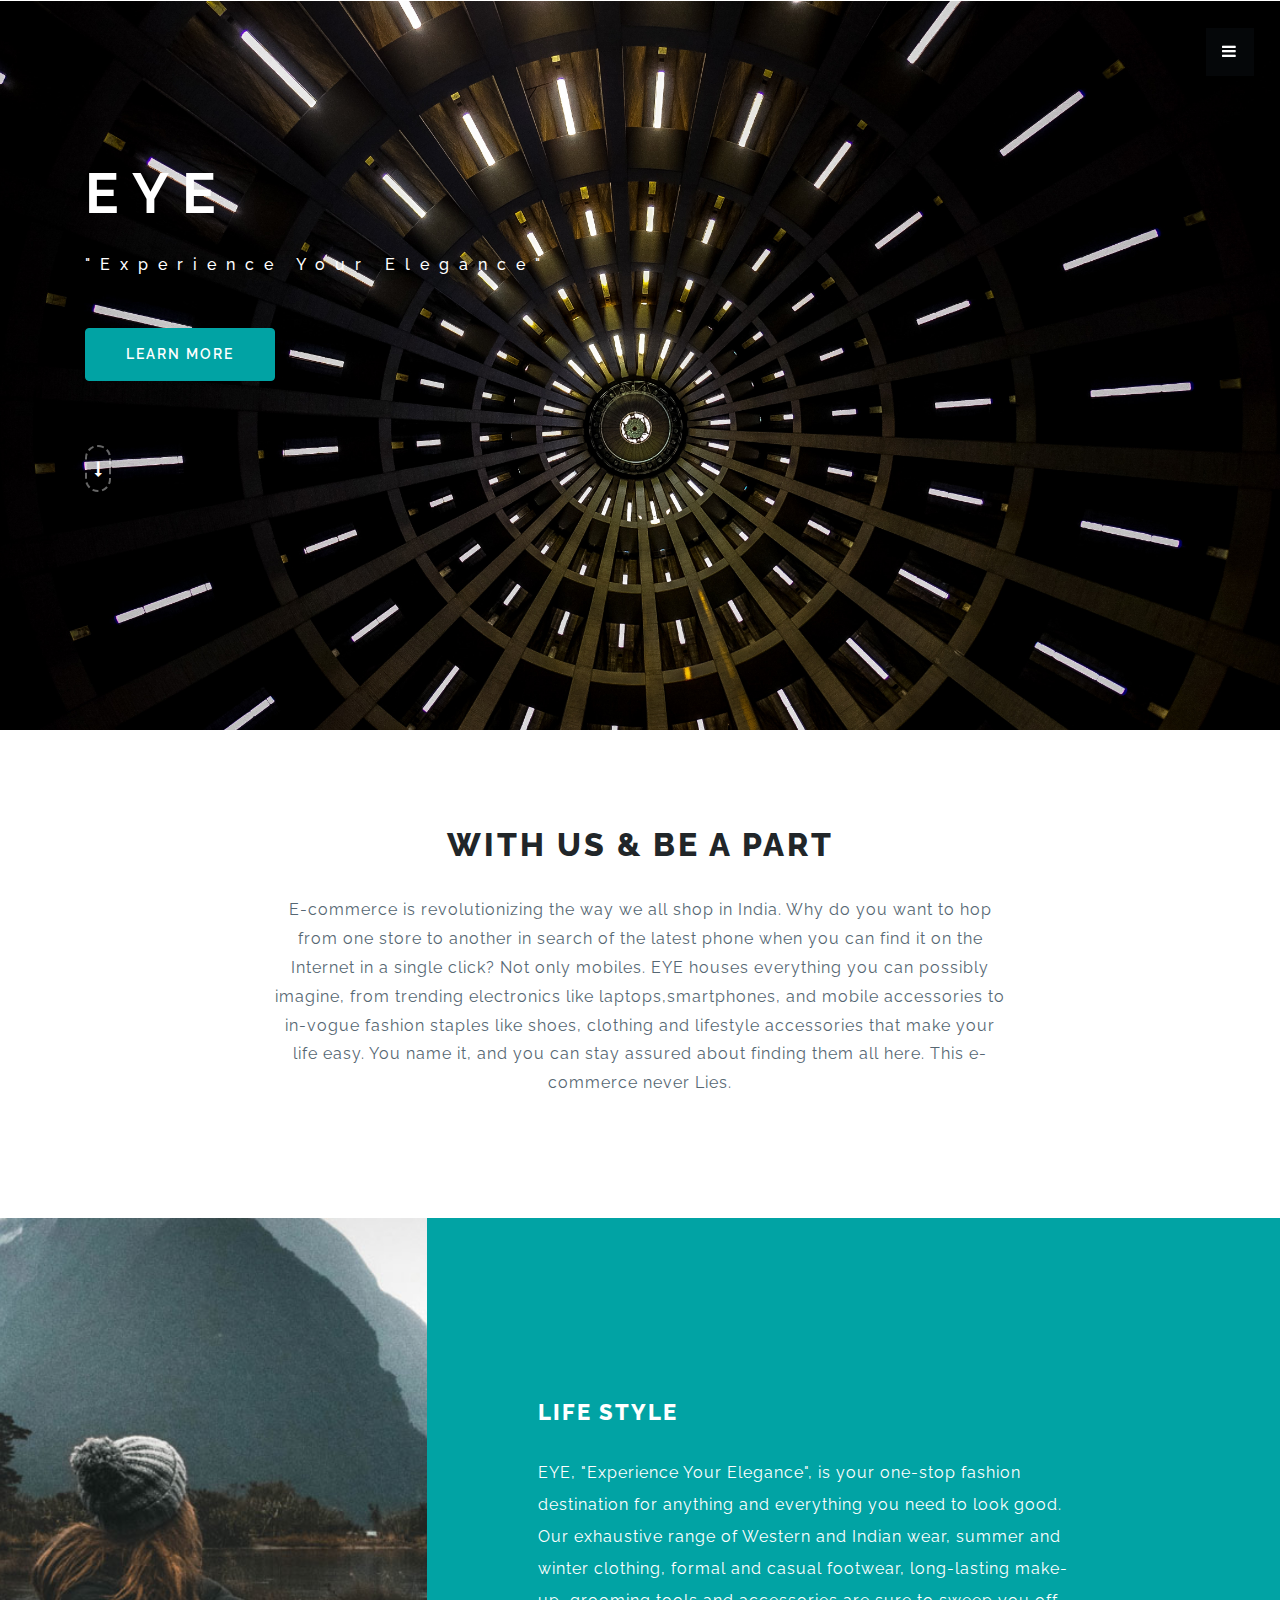
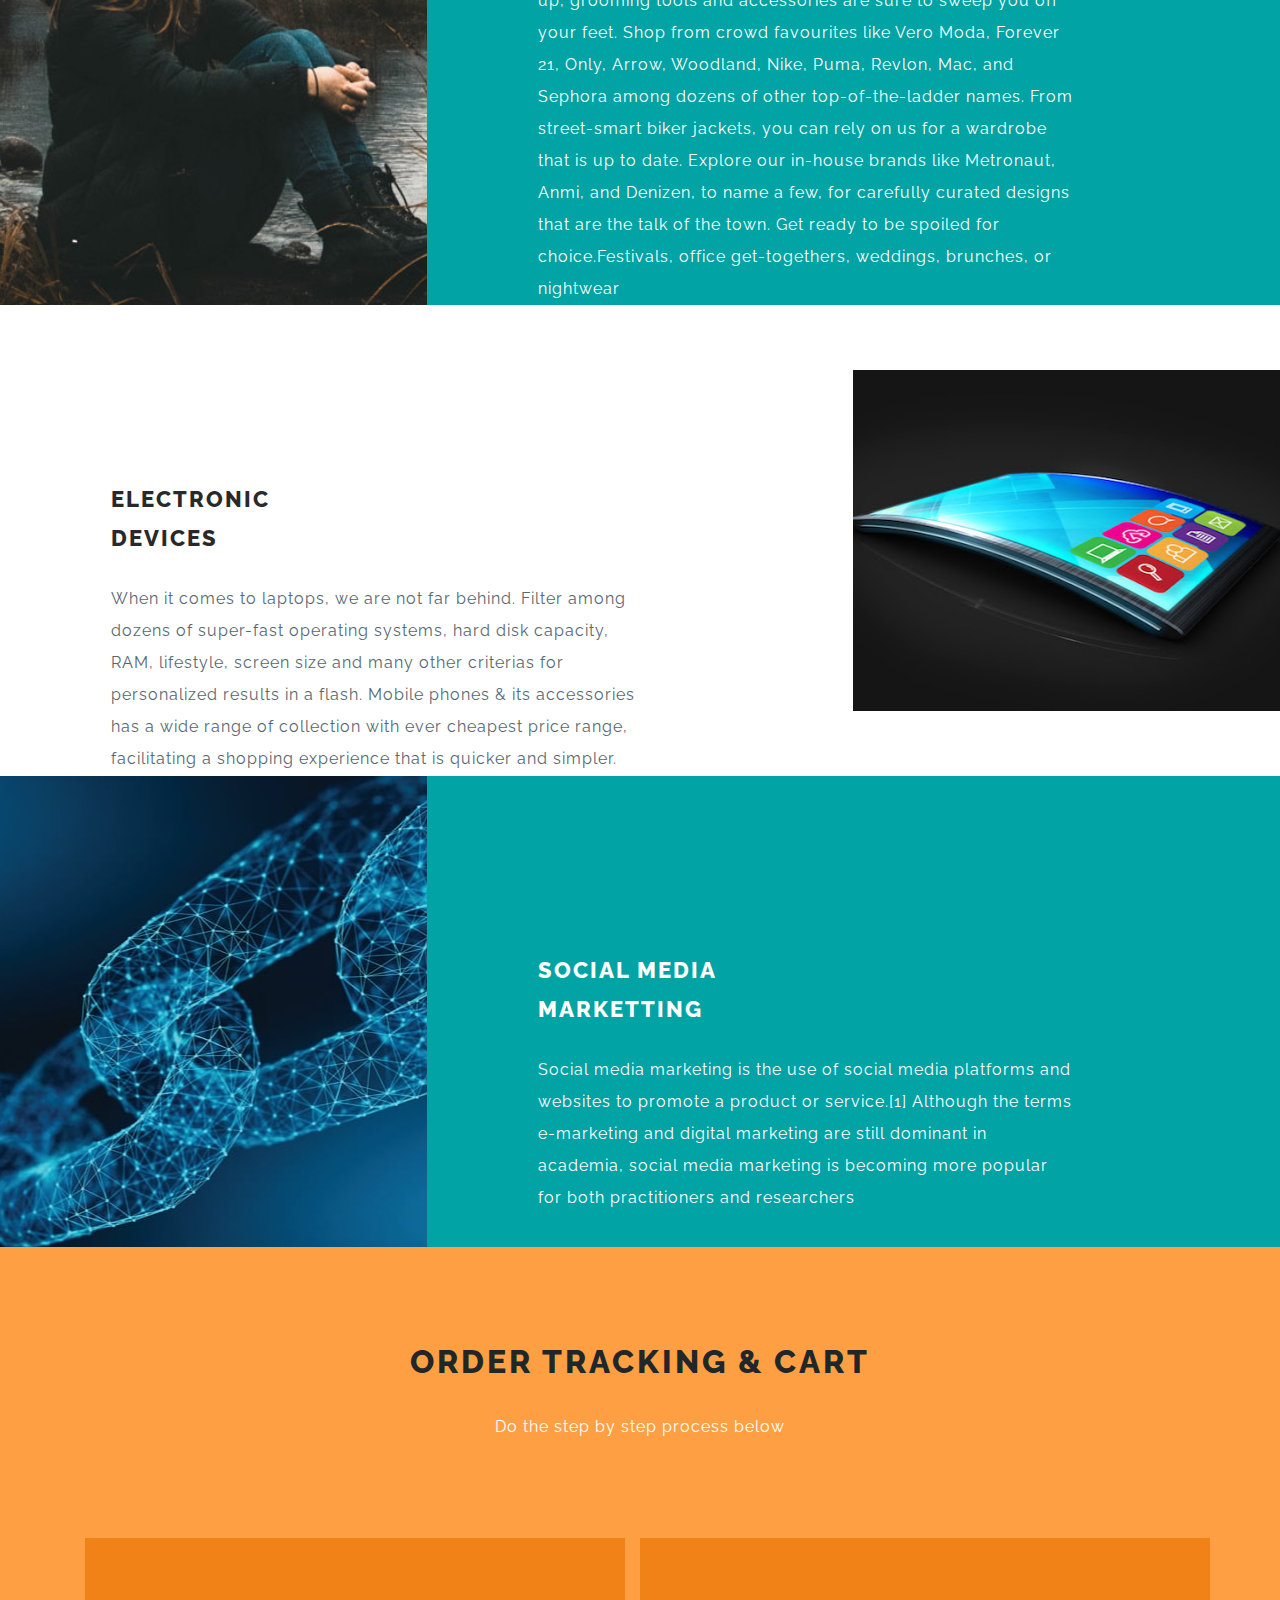
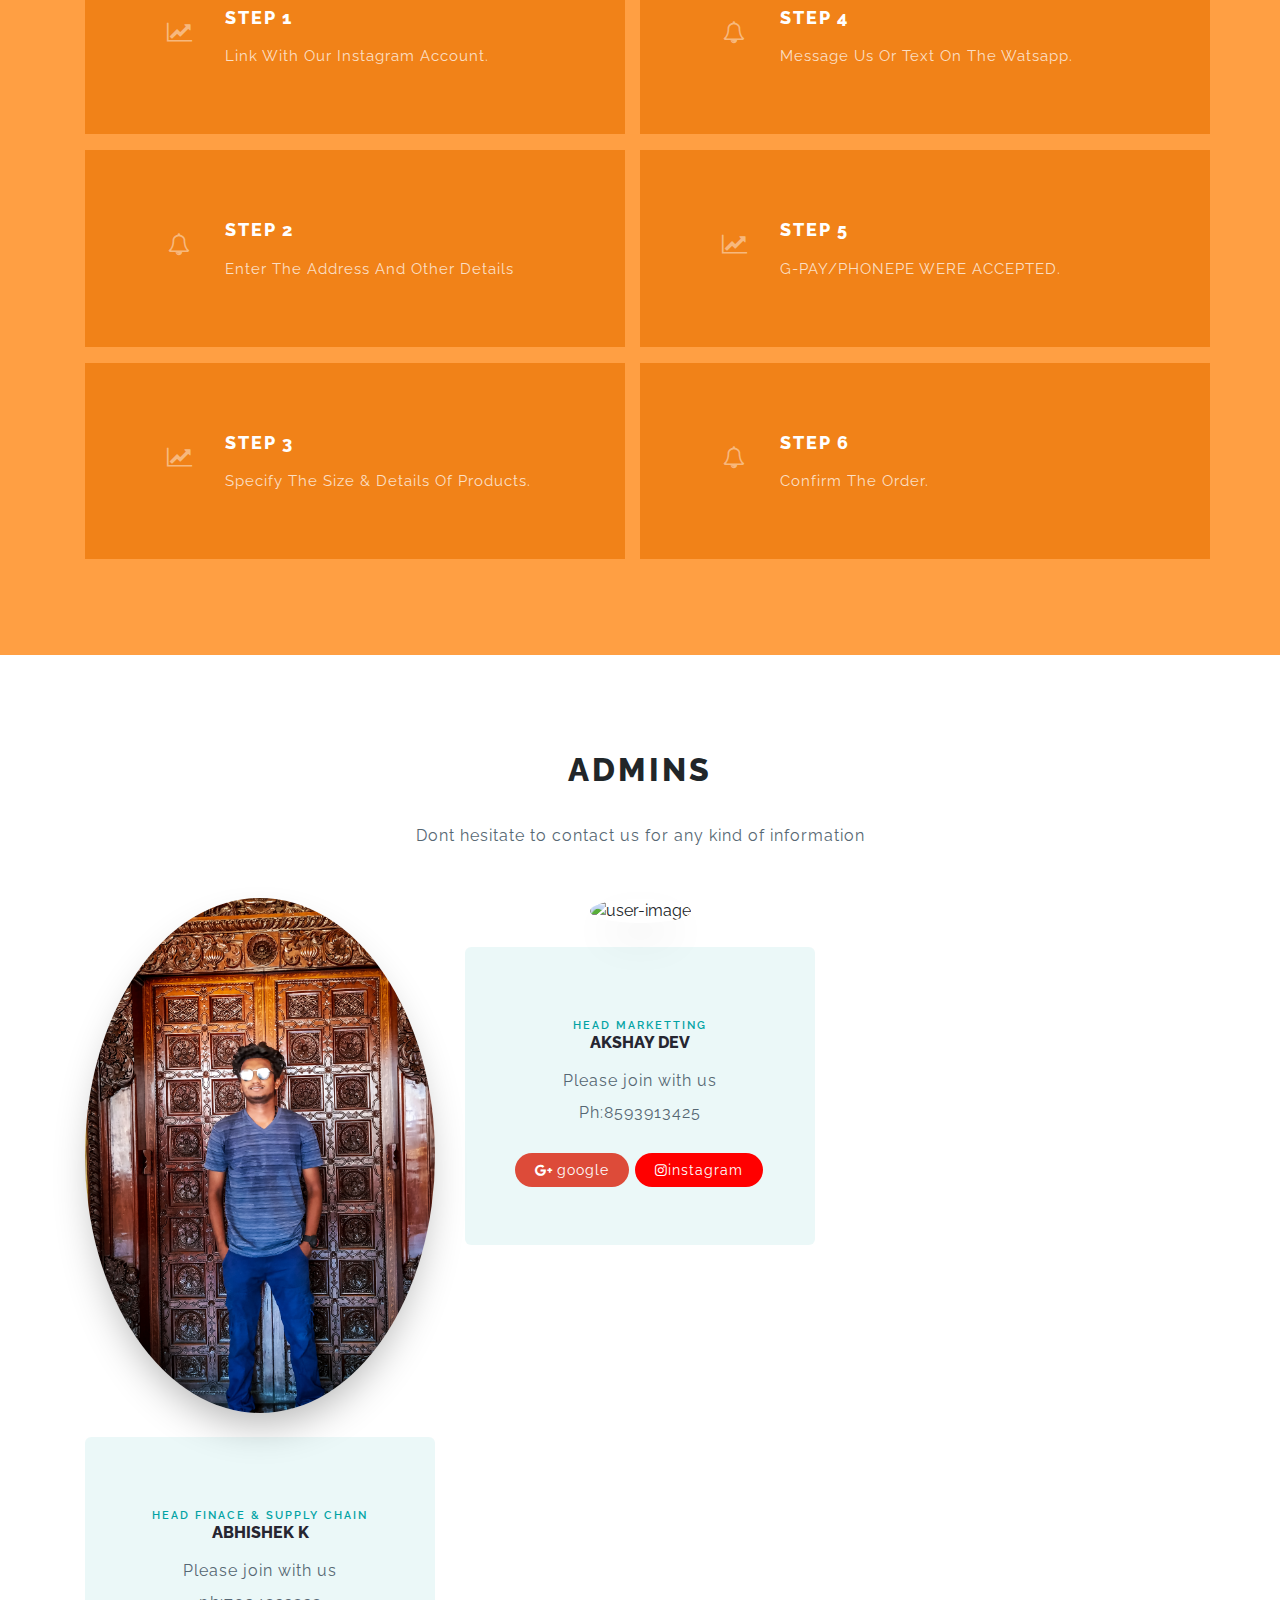
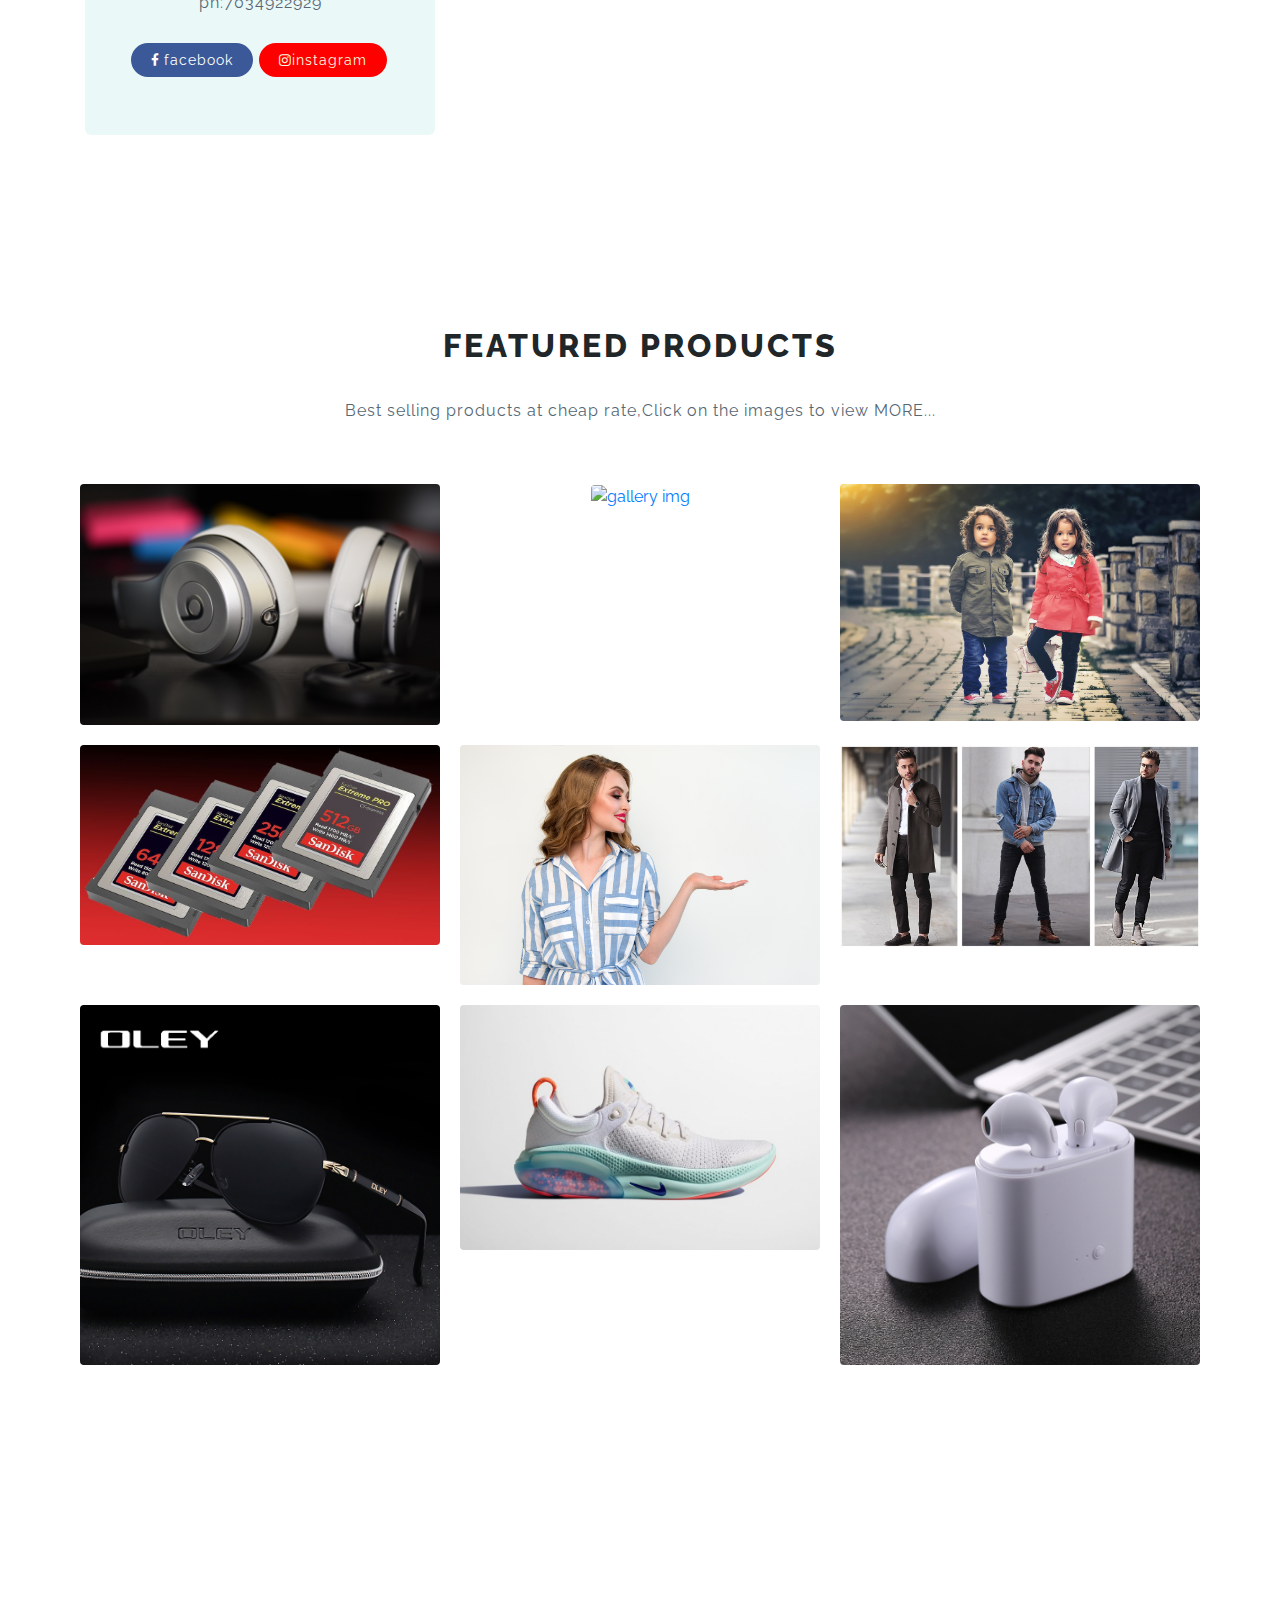
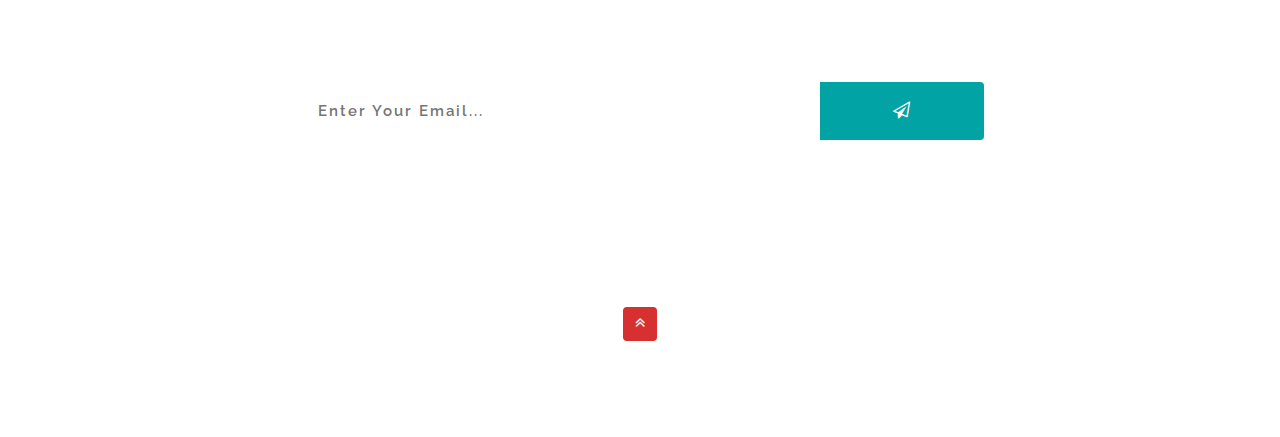
==== index.html @ bf1f0f39 "Final file" ====
<!DOCTYPE html>
<html lang="zxx">

<head>
    <title>EYE</title>
    <link rel=”icon” type=”image/ico” href=”images/eye.jpg” />
    <meta name="viewport" content="width=device-width, initial-scale=1">
    <meta charset="utf-8" />
    <meta name="keywords" content="Exert Design Responsive web template, Bootstrap Web Templates, Flat Web Templates, Android Compatible web template, 
	SmartPhone Compatible web template, free WebDesigns for Nokia, Samsung, LG, Sony Ericsson, Motorola web design" />
    <script>
        addEventListener("load", function() {
            setTimeout(hideURLbar, 0);
        }, false);

        function hideURLbar() {
            window.scrollTo(0, 1);
        }

    </script>
   </script>
   <!-- Custom Theme files -->
   <link href="css/bootstrap.css" type="text/css" rel="stylesheet" media="all">
   <link href="css/style.css" type="text/css" rel="stylesheet" media="all">
   <!-- font-awesome icons -->
   <link href="css/font-awesome.min.css" rel="stylesheet">
   <!-- //Custom Theme files -->
   <!-- online-fonts -->
   <link href="//fonts.googleapis.com/css?family=Raleway:100,100i,200,200i,300,300i,400,400i,500,500i,600,600i,700,700i,800" rel="stylesheet">
   <!-- //online-fonts -->
</head>

<body>

    <section class="main-banner" id="home">
        <div class="header-top-w3layouts text-right">
            <ul id="menu">
                <li>
                    <input id="check02" type="checkbox" name="menu" />
                    <label for="check02"><span class="fa fa-bars" aria-hidden="true"></span></label>
                    <ul class="submenu">
                        <li><a href="index.html">Home</a></li>
                        <li><a href="#about" class="scroll">About</a></li>
                        <li><a href="#Admins" class="scroll">Admins</a></li>
                        <li><a href="#Orders&Cart" class="scroll">Orders&Cart</a></li>
                        <li><a href="#Products" class="scroll">Products</a></li>
                        <li><a href="https://www.instagram.com/_e.y.e__/" class="scroll">Instagram Link</a></li>
                        <li><a href="contact.html">Contact</a></li>
                    </ul>
                </li>
            </ul>
        </div>
        <div class="container">
            <div class="baner-info-w3ls text-left">
                <h1><a href="https://www.instagram.com/_e.y.e__/">E  Y   E</a></h1>
                <h6 class="mx-auto mt-4">"Experience Your Elegance"</h6>
                <a class="btn btn-primary mt-lg-5 mt-3 agile-link-bnr scroll" href="#about" role="button">Learn More</a>
                <div class="banner-high-lights text-left">
                    <div class="rotate">
                        <a href="#about" class="scroll">
                               <span class="fa fa-long-arrow-down"></span>                 
						</a>
                    </div>
                </div>
            </div>
        </div>
    </section>
    <!-- what we do -->
    <section class="wedo py-lg-5 py-5" id="about">
        <div class="container py-lg-5">
            <div class="text-center">
                <h3 class="tittle_head">With us & be a part</h3>
                <p class="main_p mt-4 mb-4 pt-2 text-center mx-auto">E-commerce is revolutionizing the way we all shop in India. Why do you want to hop from one store to another in search of the latest phone when you can find it on the Internet in a single click? Not only mobiles. EYE houses everything you can possibly imagine, from trending electronics like laptops,smartphones, and mobile accessories to in-vogue fashion staples like shoes, clothing and lifestyle accessories that make your life easy.  You name it, and you can stay assured about finding them all here.  This e-commerce never Lies. </p>
            </div>
            
        </div>
    </section>
    <!-- //what we do -->
    <!-- banner-bottom1 -->
    <section class="banner-bottom" id="news">
        <div class="banner-top row middle-grids">
            <div class="col-lg-4 advantage-grid-info1">
                <div class="advantage_left2 text-center">

                </div>
            </div>
            <div class="col-lg-8 advantage-grid-info">
                <div class="advantage_left">
                    <h3>Life Style</h3>
                    <p class="mt-4">EYE, "Experience Your Elegance", is your one-stop fashion destination for anything and everything you need to look good. Our exhaustive range of Western and Indian wear, summer and winter clothing, formal and casual footwear, long-lasting make-up, grooming tools and accessories are sure to sweep you off your feet. Shop from crowd favourites like Vero Moda, Forever 21, Only, Arrow, Woodland, Nike, Puma, Revlon, Mac, and Sephora among dozens of other top-of-the-ladder names. From  street-smart biker jackets, you can rely on us for a wardrobe that is up to date. Explore our in-house brands like Metronaut, Anmi, and Denizen, to name a few, for carefully curated designs that are the talk of the town. Get ready to be spoiled for choice.Festivals, office get-togethers, weddings, brunches, or nightwear </p>
                </div>
            </div>
        </div>
    </section>
    <!-- //banner-bottom1 -->
    <!-- banner-bottom2 -->
    <section class="banner-bottom temp-btm">
        <div class="banner-top row middle-grids">
            <div class="col-lg-8 advantage-grid-info">
                <div class="advantage_left">
                    <h3>Electronic<br>Devices</h3>
                    <p class="mt-4">When it comes to laptops, we are not far behind. Filter among dozens of super-fast operating systems, hard disk capacity, RAM, lifestyle, screen size and many other criterias for personalized results in a flash. Mobile phones & its accessories has a wide range of collection with ever cheapest price range, facilitating a shopping experience that is quicker and simpler.</p>
                </div>
            </div>
            <div class="col-lg-4 advantage-grid-info1 second">
                <div class="advantage_left2 text-center">

                </div>
            </div>
        </div>
    </section>
    <!-- //banner-bottom2 -->
    <!-- banner-bottom3 -->
    <section class="banner-bottom">
        <div class="banner-top row middle-grids">
            <div class="col-lg-4 advantage-grid-info1 third">
                <div class="advantage_left2 text-center">

                </div>
            </div>
            <div class="col-lg-8 advantage-grid-info">
                <div class="advantage_left">
                    <h3>Social Media <br>Marketting</h3>
                    <p class="mt-4">Social media marketing is the use of social media platforms and websites to promote a product or service.[1] Although the terms e-marketing and digital marketing are still dominant in academia, social media marketing is becoming more popular for both practitioners and researchers</p>
                </div>
            </div>
        </div>
    </section>
    <!-- //banner-bottom3 -->
    <!-- services -->
    <section class="slide-wrapper py-5" id="Orders&Cart">
        <div class="container py-lg-5">
            <div class="text-center">
                <h3 class="tittle_head">Order tracking & cart </h3>
                <p class="main_p mt-4 mb-4 pt-2 text-white text-center mx-auto">Do the step by step process below  </p>
            </div>
            <div class="services">
                <div class="row service_w3layoutstop mt-5 pt-lg-5">
                    <div class="col-lg-6 ser-lt">
                        <div class="d-flex services-box">
                            <div class="icon">
                                <span class="fa fa-line-chart"></span>
                            </div>
                            <!-- .Icon ends here -->
                            <div class="service-content">
                                <h2>Step 1</h2>
                                <p class="serp">
                                    Link with our instagram account.
                                </p>
                            </div>
                            <!-- .Service-content ends here -->
                        </div>
                        <!-- .Services-box ends here -->

                        <div class="d-flex services-box ser-midd">
                            <div class="icon">
                                <span class="fa fa-bell-o"></span>
                            </div>
                            <!-- .Icon ends here -->
                            <div class="service-content">
                                <h4>Step 2</h4>
                                <p class="serp">
                                   Enter the address and other details
                                </p>
                            </div>
                            <!-- .Service-content ends here -->
                        </div>
                        <!-- .Services-box ends here -->
                        <!-- .Services-box ends here -->

                        <div class="d-flex services-box bx-4">
                            <div class="icon">
                                <span class="fa fa-line-chart"></span>
                            </div>
                            <!-- .Icon ends here -->
                            <div class="service-content">
                                <h4>Step 3</h4>
                                <p class="serp">
                                    Specify the size & details of products.
                                </p>
                            </div>
                            <!-- .Service-content ends here -->
                        </div>
                        <!-- .Services-box ends here -->
                    </div>
                    <!-- .Col ends here -->
                    <div class="col-lg-6 ser-rgt">
                        <div class="d-flex services-box bx-1">
                            <div class="icon">
                                <span class="fa fa-bell-o"></span>
                            </div>
                            <!-- .Icon ends here -->
                            <div class="service-content">
                                <h4>Step 4</h4>
                                <p class="serp">
                                    Message us or text on the watsapp.
                                </p>
                            </div>
                            <!-- .Service-content ends here -->
                        </div>
                        <!-- .Services-box ends here -->

                        <div class="d-flex services-box ser-midd bx-2">
                            <div class="icon">
                                <span class="fa fa-line-chart"></span>
                            </div>
                            <!-- .Icon ends here -->
                            <div class="service-content">
                                <h4>Step 5</h4>
                                <p class="serp">
                                  G-PAY/PHONEPE WERE ACCEPTED.
                                </p>
                            </div>
                            <!-- .Service-content ends here -->
                        </div>
                        <!-- .Services-box ends here -->
                        <!-- .Services-box ends here -->

                        <div class="d-flex services-box bx-3">
                            <div class="icon">
                                <span class="fa fa-bell-o"></span>
                            </div>
                            <!-- .Icon ends here -->
                            <div class="service-content">
                                <h4>STEP 6</h4>
                                <p class="serp">
                                   Confirm the order.
                                </p>
                            </div>
                            <!-- .Service-content ends here -->
                        </div>
                        <!-- .Services-box ends here -->
                    </div>
                    <!-- .Col ends here -->
                </div>
                <!-- .Row ends here -->
                <!-- .Container ends here -->
            </div>
            <!-- .Services ends here -->
        </div>
    </section>
    <!-- //services -->
    <!--//team -->
    <section class="team-main-sec py-lg-5 py-4" id="Admins">
        <div class="container">
            <div class="inner-sec-wthree py-lg-5 py-4 speak">
                <div class="text-center">
                    <h3 class="tittle_head">Admins</h3>
                    <p class="main_p mt-4 mb-4 pt-2 text-center mx-auto">Dont hesitate to contact us for any kind of information</p>
                </div>
                <div class="row mt-lg-5 mt-4">
                    <div class="col-md-4 team-gd-info text-center">
                        <div class="team-gd">
                            <div class="team-img mb-4">
                                <img src="images/abs.jpeg" class="img-fluid rounded-circle" alt="user-image">
                            </div>
                            <div class="team-info">
                                <h3 class="mt-md-4 mt-3"><span class="sub-tittle-team">Head finace & Supply chain</span> Abhishek K</h3>
                                <p>Please join with us <br> ph:7034922929</p>
                                <ul class="team_social_info mt-md-4 mt-3">
                                    <li class="mb-2 facebook"><a href="https://www.instagram.com/_a_b_s_._/"><i class="fa fa-facebook mr-1"></i>facebook</a></li>
                                    <li class="mb-2 instagram"><a href="https://www.instagram.com/_a_b_s_._/" style="color:cornsilk;background:red;"> <i class="fa fa-instagram" aria-hidden="true"></i>instagram</a></li>
                                </ul>
                            </div>
                        </div>
                    </div>
                    <div class="col-md-4 team-gd-info text-center">
                        <div class="team-gd">
                            <div class="team-img mb-4">
                                <img src="images/aks.JPG" class="img-fluid rounded-circle" alt="user-image">
                            </div>
                            <div class="team-info">
                                <h3 class="mt-md-4 mt-3"><span class="sub-tittle-team">Head Marketting</span> Akshay Dev</h3>
                                <p>Please join with us <br> Ph:8593913425</p>
                                <ul class="team_social_info mt-md-4 mt-3">
                                    <li class="mb-2 google"><a href="https://www.instagram.com/akshay__dev/"><i class="fa fa-google-plus mr-1"></i>google</a></li>
                                    <li class="mb-2 instagram"><a href="https://www.instagram.com/akshay__dev/" style="color:white;background:red;"> <i class="fa fa-instagram" aria-hidden="true"></i>instagram</a></li>
                                </ul>
                            </div>
                        </div>
                    </div>
                    
                </div>


            </div>
        </div>
    </section>
    <!--//team -->
    <!-- Gallery -->
    <section class="gallery py-5" id="Products">
        <div class="container">
            <div class="inner-sec-wthree py-lg-5 py-3">
                <div class="text-center">
                    <h3 class="tittle_head">Featured Products</h3>
                    <p class="main_p mt-4 mb-4 pt-2 text-center mx-auto">Best selling products at cheap rate,Click on the images to view MORE... </p>
                </div>
                <div class="row news-grids mt-lg-5 mt-4 text-center">
                    <div class="col-md-4 gal-img">
                        <a href="#gal1"><img src="images/1g.jpg" alt="gallery img" class="img-fluid"></a>
                    </div>
                    <div class="col-md-4 gal-img">
                        <a href="#gal2"><img src="images/2g.jpg" alt="gallery img" class="img-fluid"></a>
                    </div>
                    <div class="col-md-4 gal-img">
                        <a href="#gal3"><img src="images/3g.jpg" alt="gallery img" class="img-fluid"></a>
                    </div>
                    <div class="col-md-4 gal-img">
                        <a href="#gal4"><img src="images/memory1.jpg" alt="gallery img" class="img-fluid"></a>
                    </div>
                    <div class="col-md-4 gal-img">
                        <a href="#gal5"><img src="images/5g.jpg" alt="gallery img"  class="img-fluid"></a>
                    </div>
                    <div class="col-md-4 gal-img">
                        <a href="#gal6"><img src="images/mens.jpg" alt="gallery img" class="img-fluid"></a>
                    </div>
                    <div class="col-md-4 gal-img">
                        <a href="#gal7"><img src="images/7g1.jpg" alt="gallery img" class="img-fluid"></a>
                    </div>
                    <div class="col-md-4 gal-img">
                        <a href="#gal8"><img src="images/nike2.jpg"   alt="gallery img" class="img-fluid img-responsive fit-image"></a>
                    </div>
                    <div class="col-md-4 gal-img">
                        <a href="#gal9"><img src="images/9g.jpg" alt="gallery img" class="img-fluid"></a>
                    </div>
                </div>
            </div>
            <!-- popup-->
            <div id="gal1" class="pop-overlay animate">
                <div class="popup">
                    <img src="images/1g.jpg" alt="Popup Image" class="img-fluid" />
                    <p class="mt-4">Model Name. S530 Headset 9. Color. Black/white. Headphone Type. In the Ear. Inline Remote. No. Sales Package. 1 Headset, 1 Charging Cable, 1 Chargingbox.<br>Further details on instagram.</p>
                    <a class="close" href="#gallery">&times;</a>
                </div>
            </div>
            <!-- //popup -->

            <!-- popup-->
            <div id="gal2" class="pop-overlay animate">
                <div class="popup">
                    <img src="images/2g.jpg" alt="Popup Image" class="img-fluid" />
                    <p class="mt-4">ᴍᴇɴ ᴛꜱʜɪʀᴛꜱ*
                        <br>ꜰᴀʙʀɪᴄ: ᴄᴏᴛᴛᴏɴ ʙʟᴇɴᴅ
                        <br> ꜱʟᴇᴇᴠᴇ ʟᴇɴɢᴛʜ: ᴛʜʀᴇᴇ-Qᴜᴀʀᴛᴇʀ ꜱʟᴇᴇᴠᴇꜱ
                        <br> ᴘᴀᴛᴛᴇʀɴ: ᴘʀɪɴᴛᴇᴅ
                        <br> ᴍᴜʟᴛɪᴘᴀᴄᴋ: 1
                        <br> ꜱɪᴢᴇꜱ:
                        xʟ (ᴄʜᴇꜱᴛ ꜱɪᴢᴇ: 42 ɪɴ, ʟᴇɴɢᴛʜ ꜱɪᴢᴇ: 28 ɪɴ)
                        ʟ (ᴄʜᴇꜱᴛ ꜱɪᴢᴇ: 40 ɪɴ, ʟᴇɴɢᴛʜ ꜱɪᴢᴇ: 27.5 ɪɴ)
                        xxʟ (ᴄʜᴇꜱᴛ ꜱɪᴢᴇ: 44 ɪɴ, ʟᴇɴɢᴛʜ ꜱɪᴢᴇ: 28.5 ɪɴ)
                        ᴍ (ᴄʜᴇꜱᴛ ꜱɪᴢᴇ: 38 ɪɴ, ʟᴇɴɢᴛʜ ꜱɪᴢᴇ: 27 ɪɴ)
                        <br>Further details on instagram.</p>
                    <a class="close" href="#gallery">&times;</a>
                </div>
            </div>
            <!-- //popup -->
            <!-- popup-->
            <div id="gal3" class="pop-overlay animate">
                <div class="popup">
                    <img src="images/3g.jpg" alt="Popup Image" class="img-fluid" />
                    <p class="mt-4">We are planning to launch children dress.<br> Put a eye @instagram.</p>
                    <a class="close" href="#gallery">&times;</a>
                </div>
            </div>
            <!-- //popup3 -->
            <!-- popup-->
            <div id="gal4" class="pop-overlay animate">
                <div class="popup">
                    <img src="images/memory1.jpg" alt="Popup Image" class="img-fluid" />
                    <p class="mt-4">SanDisk Memory Card, for Mobile Phones, Memory Size: 16GB. Rs 180/ PieceGet Latest Price. Minimum Storage Humidity: 2gb- 4gb-16gb-32gb-64gb. Card Size: All type memory card and pen drive, MicroSD, Mini SD, MMC. Read Speed: Class10..</p>
                    <a class="close" href="#gallery">&times;</a>
                </div>
            </div>
            <!-- //popup -->
            <!-- popup-->
            <div id="gal5" class="pop-overlay animate">
                <div class="popup">
                    <img src="images/5g.jpg" alt="Popup Image" class="img-fluid" />
                    <p class="mt-4">Different styles of womens wear<br>Further details on instagram.</p>
                    <a class="close" href="#gallery">&times;</a>
                </div>
            </div>
            <!-- //popup -->
            <!-- popup-->
            <div id="gal6" class="pop-overlay animate">
                <div class="popup">
                    <img src="images/mens.jpg" alt="Popup Image" class="img-fluid" />
                    <p class="mt-4">
                        _e.y.e__
                       <br> Catalog Name:*Stylish Cotton Blend Men's Hood Tshirts Vol 1*
                       <br> Fabric: Cotton Blend
                       <br> Sleeve Length: Long Sleeves
                       <br> Pattern: Solid
                       <br> Multipack: 1
                       <br> Sizes:
                        S (Chest Size: 38 in, Length Size: 27 in)
                        XL (Chest Size: 44 in, Length Size: 28.5 in)
                        L (Chest Size: 42 in, Length Size: 28 in)
                        M (Chest Size: 40 in, Length Size: 27.5 in)
                        <br> Color: Variable (Product Dependent)
                        
                        <br> Dispatch: 2-3 Days
                        <br> Designs: 5
                        <br> Easy Returns Available In Case Of Any Issue
                        <br>Further details on instagram</p>
                    <a class="close" href="#gallery">&times;</a>
                </div>
            </div>
            <!-- //popup -->
            <!-- popup-->
            <div id="gal7" class="pop-overlay animate">
                <div class="popup">
                    <img src="images/7g1.jpg" alt="Popup Image" class="img-fluid" />
                    <p class="mt-4">Catalog Name: *Aviator Stylish Trendy Sunglasses Vol 6*

                        <br>Material: Frame- Metal, Lens: Poly Carbonate
                        
                        <br> Size: Free Size
                        
                        <br> Description: It Has 1 Piece Of Unisex Sunglass, 1 Piece Of Cover & Selvet
                        
                        <br> Dispatch: 1 Day
                        
                        <br>Designs: 8
                        
                        <br> Easy Returns Available In Case Of Any Issue<br> Further details on instagram.</p>
                    <a class="close" href="#">&times;</a>
                </div>
            </div>
            <!-- //popup -->
            <!-- popup-->
            <div id="gal8" class="pop-overlay animate">
                <div class="popup">
                    <img src="images/nike2.jpg" alt="Popup Image" class="img-fluid" />
                    <p class="mt-4">_e.y.e__<br>
                        *NIKE JOYRIDE 1*✅<br>
                        Price ₹2599/-<br>
                        Size 41-42-43-44-45<br>
                        Further details on instagram.
                    </p>
                    <a class="close" href="#gallery">&times;</a>
                </div>
            </div>
            <!-- //popup -->
            <!-- popup-->
            <div id="gal9" class="pop-overlay animate">
                <div class="popup">
                    <img src="images/9g.jpg" alt="Popup Image" class="img-fluid" />
                    <p class="mt-4">
                        _e.y.e__
                       <br> i7s tws Bluetooth 5.0 Earphone Mini Headphone Wireless Earbuds Sport Headset with Charging Box Mic(black and white colours)
                        
                       <br> Specifications-
                       <br> 1.bluetooth version:Bluetooth v4.1+edr
                       <br> 2.battery capacity 60 mAh
                       <br> 3.bluetooth distance 10m
                       <br> 4.1hr charging hr
                       <br>  5.talk time about 4-5hr music upto 4-5hrs.
                       <br> Note:without retail package.
                        Price-350  <br>Further details on instagram.</p>
                    <a class="close" href="#gallery">&times;</a>
                </div>
            </div>
            <!-- //popup -->
        </div>
   
    <!-- footer -->
    <section class="foot-top-w3layouts pt-5">
        <div class="container py-lg-5">
            <div class="text-center">
                <h3 class="tittle_head text-white">Drag it before ends</h3>
                <p class="main_p mt-4 mb-3 pt-2 text-center mx-auto">Join with us & Instagram link is below</p>
            </div>
            <div class="newsletter-info-wthree text-center pt-md-5 pt-3">
                <form action="https://docs.google.com/forms/u/0/d/e/1FAIpQLScAxiJC9M2k3msZPauw-O6T_26ejH8avORdre1HABDtmqjh8w/formResponse" method="post"  target="_self" class="d-flex">
                    <input type="email" name="entry.180172127" placeholder="Enter Your Email..." required="">
                    <button class="btn1"><span class="fa fa-paper-plane-o" aria-hidden="true"></span></button>
                </form>
            </div>

        </div>
        <div class="cpy-right text-center pb-5">
            <ul class="social_section_1info mb-lg-4">
                <li><a href="https://www.instagram.com/_e.y.e__/"><span class="fa fa-instagram"></span></a></li>
                <li><a href="https://www.instagram.com/_e.y.e__/"><span class="fa fa-google-plus"></span></a></li>
            </ul>
            <p class="copy-w3ls mb-4">© 2020 . All rights reserved | Design by
                <a href="https://www.instagram.com/akshay__dev/" class="text-white"> Akshay Dev.</a>
            </p>
            <a href="#home" class="move-top scroll"><span class="fa fa-angle-double-up" aria-hidden="true"></span></a>
        </div>
    </section>
    <!-- //footer -->

</body>

</html>
---- css/style.css ----
/*--Author: W3Layouts
	Author URL: http://w3layouts.com
	License: Creative Commons Attribution 3.0 Unported
	License URL: http://creativecommons.org/licenses/by/3.0/
 --*/

body,
html {
    margin: 0;
    font-family: 'Raleway', sans-serif;
    background: #fff;
    scroll-behavior: smooth;
}

body a {
    transition: 0.5s all;
    -webkit-transition: 0.5s all;
    -moz-transition: 0.5s all;
    -o-transition: 0.5s all;
    -ms-transition: 0.5s all;
    text-decoration: none;
    outline: none;
}

h1,
h2,
h3,
h4,
h5,
h6 {
    margin: 0;
    font-family: 'Raleway', sans-serif;
}

p {
    margin: 0;
    color: #566773;
    font-size: 1em;
    line-height: 2em;
    letter-spacing: 1px;
}

ul {
    margin: 0;
    padding: 0;
}

ul {
    list-style-type: none;
}

body a:hover {
    text-decoration: none;
}

body a:focus {
    outline: none;
    text-decoration: none;
}

.list-group-item {
    background-color: transparent;
}

.title {
    font-size: 54px;
    color: #000;
    letter-spacing: 2px;
    font-weight: 400;
    text-transform: capitalize;
}

h6.top-title {
    font-size: 21px;
    margin-bottom: 21px;
    color: #4a4949;
}

.clr {
    color: #fff;
}

.title-sub p,
.rooms-agile-left p,
.slider-room-info p,
.ser-inner-info p,
.abut-inner-wls-head p,
.contact-list-grid p,
.contact-list-grid p a,
.blog-agile-text-middle p,
.blog-txt-info p {
    font-size: 14px;
    color: #000;
    line-height: 28px;
}

.video-info-img p {
    color: #fff;
}

/*-- header --*/

.header-call h4 {
    font-size: 15px;
    color: #fff;
    padding-top: 22px;
    display: inline-block;
}

/*Style for the first level menu bar*/

.header-top-w3layouts {
    position: relative;
    padding: 0 1em;
}

ul#menu {
    position: fixed;
    top: 3%;
    width: 3em;
    height: 3em;
    margin: 0;
    /* padding: 0 1em; */
    background: #151e253d;
    color: #ffffff;
    z-index: 99;
    right: 2%;
}

ul#menu > li {
    float: left;
    list-style-type: none;
    position: relative;
    width: 100%;
}

ul#menu label {
    position: relative;
    display: block;
    padding: 0 18px 0 12px;
    line-height: 3em;
    transition: background 0.3s;
    cursor: pointer;
}

/*hide the inputs*
ul#menu label:after {
    content: "";
    position: absolute;
    display: block;
    top: 50%;
    right: 5px;
    width: 0;
    height: 0;
    border-top: 4px solid rgba(255, 255, 255, .5);
    border-bottom: 0 solid rgba(255, 255, 255, .5);
    border-left: 4px solid transparent;
    border-right: 4px solid transparent;
    transition: border-bottom .1s, border-top .1s .1s;
}

ul#menu label:hover,
ul#menu iul#menu nput:checked ~ label {
    background: rgba(0, 0, 0, .3);
}

ul#menu input:checked ~ label:after {
    border-top: 0 solid rgba(255, 255, 255, .5);
    border-bottom: 4px solid rgba(255, 255, 255, .5);
    transition: border-top .1s, border-bottom .1s .1s;
}

/*hide the inputs*/

ul#menu input {
    display: none
}

/*show the second levele menu of the selected voice*/

ul#menu input:checked ~ ul.submenu {
    max-height: 360px;
    transition: max-height 0.5s ease-in;
}

/*style for the second level menu*/

ul.submenu {
    max-height: 0;
    padding: 0;
    overflow: hidden;
    list-style-type: none;
    background: #f7f7f7;
    transition: max-height 0.5s ease-out;
    position: absolute;
    min-width: 11em;
    right: 0;
    border-radius: 4px;
    box-shadow: 0 1px 8px rgba(20, 21, 21, 0.37);
}

ul.submenu li a {
    display: block;
    padding: 12px;
    color: #141d24;
    text-decoration: none;
    transition: background .3s;
    text-align: center;
    font-size: 0.9em;
    font-weight: 600;
}

ul.submenu li a:hover {
    background: #01a3a4;
}



/*-- //header --*/

.inner-banner {
    background: url(../images/123.jpg) no-repeat center;
    -webkit-background-size: cover;
    -moz-background-size: cover;
    -o-background-size: cover;
    -ms-background-size: cover;
    background-size: cover;
    position: relative;
    min-height: 250px;
}

/*-- banner --*/

.main-banner {
    background: url(../images/123.jpg) center no-repeat;
    -webkit-background-size: cover;
    -moz-background-size: cover;
    -o-background-size: cover;
    -ms-background-size: cover;
    background-size: cover;
    position: relative;
    min-height: 800px;
    background-attachment: fixed;
}

.baner-info-w3ls {
    padding: 11em 0 0;
    width: 57%;
}

.baner-info-w3ls h1 a {
    color: #fff;
    display: inline-block;
}

.baner-info-w3ls h1 {
    color: #ffff;
    font-size: 4em;
    font-weight: 700;
    letter-spacing: 1px;
    opacity: 1;
}

.baner-info-w3ls h6 {
    font-size: 1em;
    color: #fff;
    letter-spacing: 10px;
    line-height: 1.8em;
    text-align: left;
}

.agile-link-bnr {
    padding: 15px 40px;
    color: #fff;
    font-weight: 600;
    letter-spacing: 2px;
    font-size: 14px;
    text-transform: uppercase;
    background: #01a3a4;
    border: 1px solid #01a3a4;
}

.agile-link-bnr:hover {
    background: #ef5e4a;
    border: 1px solid #ef5e4a;
}

.rotate span {
    color: #fff;
    border-radius: 26px;
    width: 26px;
    height: 47px;
    text-align: center;
    line-height: 2.8em;
    border: 2px dashed rgba(255, 255, 255, 0.4);
}

.rotate h5 a {
    display: inline-block;
    color: #fff;
    text-transform: uppercase;
    letter-spacing: 0.22em;
    font-size: 0.8em;
}

.rotate {
    margin-top: 6em;
}

.advantage-grid-info1,
.advantage-grid-info1.second,
.advantage-grid-info1.third {
    padding: 0;
    background: url(../images/g6.jpg) center no-repeat;
    -webkit-background-size: cover;
    -moz-background-size: cover;
    -o-background-size: cover;
    -ms-background-size: cover;
    background-size: cover;
    position: relative;
    min-height: 500px;
}

.advantage-grid-info1.second {
    background: url(../images/ph.jpg) center no-repeat;
}

.advantage-grid-info1.third {
    background: url(../images/trust3.jpg) center no-repeat;
}

.advantage_left h4 {
    font-size: 15px;
    font-weight: 700;
    text-transform: uppercase;
    letter-spacing: 2px;
    color: #cc2105;
}

.advantage_left h3 {
    font-size: 1.35em;
    font-weight: 800;
    line-height: 1.8em;
    letter-spacing: 2px;
    color: #fff;
    text-transform: uppercase;
}

.advantage_left {
    padding: 11em 12em 0em 6em;
    box-sizing: border-box;
    /* box-shadow: 0px 1px 0px 0px rgba(0, 0, 0, 0.075); */
}

.banner-top.row {
    margin: 0;
}

.banner-top p {
    color: #fff;
}

.banner-bottom {
    background: #01a3a4;
}

.temp-btm {
    background: #fff;
}

.temp-btm h3 {
    color: #292929;
}

.temp-btm p {
    color: #566773;
}

.services-box {
    margin-bottom: 0px;
    background: #f18218;
    transition: all 1s;
    -moz-transition: all 1s;
    -webkit-transition: all 1s;
    -o-transition: all 1s;
    padding: 4em 4em 4em 4em;
}

.services-box:hover {
    transition: all 1s;
    -moz-transition: all 1s;
    /* Firefox 4 */
    -webkit-transition: all 1s;
    /* Safari and Chrome */
    -o-transition: all 1s;
    /* Opera */
    background: #f58a24;
}

.services-box:hover span {
    color: #fff;
}

.icon span {
    width: 60px;
    height: 60px;
    color: rgba(255, 255, 255, 0.46);
    line-height: 60px;
    text-align: center;
    font-size: 22px;
    transition: all 1s;
    -moz-transition: all 1s;
    -webkit-transition: all 1s;
    -o-transition: all 1s;
}

.service-content {
    margin-left: 1em;
}

.service-content h4,
.service-content h2 {
    font-size: 1.15em;
    line-height: 1.75em;
    font-weight: 800;
    text-transform: uppercase;
    color: #fff;
    letter-spacing: 2px;
    margin-bottom: 0.5em;
}

.service-txt h5 {
    text-transform: capitalize;
    font-size: 2.5em;
    color: #000;
    letter-spacing: 1px;
    font-weight: 300;
    line-height: 1.5;
}

.service-txt h5 span {
    background: #19adf2;
    font-weight: 600;
    color: #fff;
    padding: 0 4px;
}

section.slide-wrapper {
    background: #ff9f43;
}

p.serp {
    color: rgba(255, 255, 255, 0.75);
    text-align: justify;
    text-transform: capitalize;
    line-height: 1.8em;
    font-size: 15px;
}

/*----*
.bx-4 {
    background: #2b569a;
}

.bx-1 {
    background: #19529f;
}

.bx-2 {
    background: #164794;
}

.bx-3 {
    background: #39649b;
}
/*----*/

.ser-rgt {
    padding: 0;
}

.ser-midd {
    margin: 1em 0;
}

/* //services */

/*--/team--*/

.team-info h3 {
    font-size: 1em;
    font-weight: 800;
    color: #262631;
    margin-bottom: 0.8em;
    text-transform: uppercase;
}

.sub-tittle-team {
    font-size: 0.6em;
    color: #01a3a4;
    font-weight: 700;
    letter-spacing: 2px;
    display: block;
}

.team-info {
    padding: 3em 2em;
    background: rgba(1, 163, 164, 0.08);
    border: 1px solid transparent;
    transition: 2s all;
    -webkit-transition: 2s all;
    -moz-transition: 2s all;
    -ms-transition: 2s all;
    -o-transition: 2s all;
    border-radius: 6px;
    -webkit-border-radius: 6px;
    -o-border-radius: 6px;
    -moz-border-radius: 6px;
    -ms-border-radius: 6px;
}


.team-gd img {
    box-shadow: 0 20px 40px -10px rgba(0, 0, 0, .3);
}

ul.team_social_info li {
    list-style: none;
    display: inline-block;
}

ul.team_social_info li a {
    color: #717580;
    margin-right: 10px;
    font-size: 13.5px;
    margin-right: 2px;
    width: 35px;
    height: 35px;
    background: #121215;
    padding: 9px 20px;
    text-align: center;
    line-height: 35px;
    letter-spacing: 1px;
    border-radius: 25px;
}

ul.team_social_info li.facebook a {
    color: #fff;
    background: #3b5998;
}

ul.team_social_info li.twitter a {
    color: #fff;
    background: #1da1f2;
}

ul.team_social_info li.linkedin a {
    color: #fff;
    background: #0077b5;
}

ul.team_social_info li.google a {
    color: #fff;
    background: #dd4b39;
}

/*--//team--*/

h2.tittle_head {
    font-size: 1.7em;
    color: #101010;
    text-transform: uppercase;
    font-weight: 800;
    letter-spacing: 3px;
    display: inline-block;
    padding-bottom: 1em;
    border-bottom: solid 2px rgba(82, 77, 77, 0.125);
}

h3.tittle_head {
    font-size: 2em;
    color: #212629;
    text-transform: uppercase;
    font-weight: 800;
    letter-spacing: 3px;
}

p.main_p {
    width: 66%;
    line-height: 1.8em;
}


.wedo_top span {
    width: 100px;
    height: 100px;
    line-height: 97px;
    font-size: 40px;
    color: #01a3a4;
    border: solid 2px rgb(206, 211, 214);
    border-radius: 50%;
    -webkit-border-radius: 50%;
    -ms-border-radius: 50%;
    -o-border-radius: 50%;
    background: transparent;
}

.wedo_top li {
    display: inline-block;
}

.wedo_top li:nth-child(2) {
    margin: 0 5em;
}

.wedo_top span:hover {
    color: #ffffff;
    border: solid 2px rgb(1, 163, 164);
    background: #01a3a4;
    transition: 2s all;
    -webkit-transition: 2s all;
    -moz-transition: 2s all;
    -ms-transition: 2s all;
    -o-transition: 2s all;
}

.map iframe {
    width: 100%;
    min-height: 300px;
}

.contact-info input[type="text"],
.contact-info input[type="email"],
.contact-info input[type="tel"],
.contact-info textarea {
    padding: 0.9em;
    color: #495057;
    border: 2px solid #d2d6da;
    border-radius: 0.25rem;
    font-size: 1em;
    letter-spacing: 1px;
    margin-bottom: 1em;
    -webkit-appearance: none;
    outline: none;
}

/*-- input-effect --*/

/*-- //input-effect --*/

.contact-info input[type="submit"] {
    outline: none;
    border: none;
    cursor: pointer;
    font-size: 15px;
    color: #fff;
    padding: 12px 40px;
    text-transform: uppercase;
    letter-spacing: 1px;
    display: inline-block;
    background: #212529;
    font-weight: 700;
    -webkit-transition: all 0.3s;
    -moz-transition: all 0.3s;
    transition: all 0.3s;
    border-radius: 0.25rem;
    -o-border-radius: 0.25rem;
    -moz-border-radius: 0.25rem;
    -ms-border-radius: 0.25rem;
    -webkit-border-radius: 0.25rem;
}

.contact-info input[type="submit"]:hover {
    background: #01a3a4;
}

.contact-right {
    padding: 2em 4em;
}

.contact-form label {
    font-weight: 700;
    letter-spacing: 1px;
    color: #3a3b3c;
    font-size: 0.9em;
}

.contact-right h2 {
    font-size: 2.2em;
    color: #222c31;
    font-weight: 800;
    text-transform: capitalize;
    line-height: 1.6;
}

.contact-right p span {
    color: #dc3545;
}

.contact-right p {
    margin: 0;
    font-size: 1.2em;
    font-family: 'Lato', sans-serif;
}

.contact-form {
    padding: 0 3em;
}

.inner-page-info {
    padding-top: 8em;
}

.breadcrumb-item + .breadcrumb-item::before {
    display: inline-block;
    padding-right: 0;
    padding-left: 0;
    color: #6c757d;
    content: "/";
    opacity: 0;
}

.breadcrumb {
    display: -webkit-box;
    display: -ms-flexbox;
    display: flex;
    -ms-flex-wrap: wrap;
    flex-wrap: wrap;
    padding: 0.75rem 1rem;
    margin-bottom: 1rem;
    list-style: none;
    background: none;
    border-radius: 0.25rem;
}

ol.breadcrumb li {
    padding: 10px 25px;
    color: #fff;
    font-weight: 600;
    letter-spacing: 2px;
    font-size: 13px;
    text-transform: uppercase;
    background: rgba(140, 156, 171, 0.22);
    margin-right: 0.5em;
    color: #fff;
    border-radius: 0.25rem;
    -o-border-radius: 0.25rem;
    -moz-border-radius: 0.25rem;
    -ms-border-radius: 0.25rem;
    -webkit-border-radius: 0.25rem;
}

ol.breadcrumb li a {
    color: #fff;
}

.breadcrumb-item.active {
    color: #ffffff;
    background: #01a3a4;
}

/*-- //contact --*/

/*--/footer--*/

.foot-top-w3layouts {
    background: url(../images/banner.jpg) no-repeat;
    -webkit-background-size: cover;
    -moz-background-size: cover;
    -o-background-size: cover;
    -ms-background-size: cover;
    background-size: cover;
    position: relative;
    background-attachment: fixed;
}

section.foot-top-w3layouts h1 {
    font-size: 1.35em;
    color: #fff;
    text-transform: uppercase;
    letter-spacing: 2px;
    font-weight: 800;
    line-height: 1.75em;
}

section.foot-top-w3layouts p {
    font-size: 16px;
    color: #fff;
    margin-top: 1em;
    line-height: 1.8em;
}

.foot-top-w3layouts-left {
    padding: 0 4em;
}

.agile-link-bnr1 {
    padding: 10px 24px;
    color: #fff;
    font-weight: 600;
    letter-spacing: 2px;
    font-size: 14px;
    text-transform: uppercase;
    background: none;
    border: 1px solid #fff;
    width: 34%;
}

.agile-link-bnr1:hover {
    background: rgba(204, 195, 195, 0.32);
    border: 1px solid #fff;
}

ul.social_section_1info li {
    display: inline-block;
    margin-right: 1em;
}

ul.social_section_1info a span {
    font-size: 16px;
    width: 42px;
    height: 42px;
    line-height: 41px;
    text-align: center;
    background: transparent;
    color: #fff;
    border-radius: 50%;
    -webkit-border-radius: 50%;
    -o-border-radius: 50%;
    -webkit-transition: 0.5s all;
    -moz-transition: 0.5s all;
    transition: 0.5s all;

}

ul.social_section_1info a span:hover {
    background: transparent;
    color: #01a3a4;
}

.newsletter-info-wthree form {
    width: 62%;
    margin: 0 auto;
}

.newsletter-info-wthree input[type="email"] {
    padding: 1.2em 1.5em;
    font-size: 15px;
    color: #888;
    outline: none;
    letter-spacing: 2px;
    border: none;
    flex-basis: 100%;
    font-weight: 600;
    border-radius: 0.25rem 0 0 0.25rem;
    -o-border-radius: 0.25rem 0 0 0.25rem;
    -moz-border-radius: 0.25rem 0 0 0.25rem;
    -ms-border-radius: 0.25rem 0 0 0.25rem;
    -webkit-border-radius: 0.25rem 0 0 0.25rem;

}

.newsletter-info-wthree button.btn1 {
    color: #fff;
    font-size: 17px;
    letter-spacing: 1px;
    padding: 14px 0;
    border: transparent;
    background: #01a3a4;
    flex-basis: 30%;
    text-transform: uppercase;
    margin-left: -2em;
    -webkit-transition: 0.5s all;
    -moz-transition: 0.5s all;
    transition: 0.5s all;
    font-weight: 600;
    cursor: pointer;
    border-radius: 0 0.25rem 0.25rem 0;
    -o-border-radius: 0 0.25rem 0.25rem 0;
    -moz-border-radius: 0 0.25rem 0.25rem 0;
    -ms-border-radius: 0 0.25rem 0.25rem 0;
    -webkit-border-radius: 0 0.25rem 0.25rem 0;
}

.newsletter-info-wthree button.btn1:hover {
    background: #ff9f43;
}

/*-- to-top --*/

a.move-top span {
    color: #fff;
    width: 34px;
    height: 34px;
    border: transparent;
    line-height: 1.9em;
    background: #d63031;
    border-radius: 4px;
    -webkit-border-radius: 4px;
    -o-border-radius: 4px;
    -moz-border-radius: 4px;
}

/*-- //to-top --*/

section#gallery {
    position: relative;
    background: #f9fafb;
}

.gal-img {
    padding: 10px;
}

.gal-img img {
    border-radius: 4px;
    -webkit-border-radius: 4px;
    -o-border-radius: 4px;
    -moz-border-radius: 4px;
    -webkit-transition: 0.5s all;
    -moz-transition: 0.5s all;
    transition: 0.5s all;
}

.gal-img:hover.gal-img img {
    box-shadow: 0 20px 40px -10px rgba(0, 0, 0, .3);
}

/*-- popup --*/

.pop-overlay {
    position: absolute;
    top: 0px;
    bottom: 0;
    left: 0;
    right: 0;
    background: rgba(0, 0, 0, 0.7);
    transition: opacity 0ms;
    visibility: hidden;
    opacity: 0;
    z-index: 9999;
}

.pop-overlay:target {
    visibility: visible;
    opacity: 1;
}

.popup {
    background: #fff;
    border-radius: 5px;
    width: 35%;
    position: relative;
    margin: 8em auto;
    padding: 3em 1em;
}

.popup p {
    font-size: 15px;
    color: #666;
    letter-spacing: .5px;
    line-height: 30px;
}

.popup h2 {
    margin-top: 0;
    color: #fff;

}

.popup .close {
    position: absolute;
    top: 5px;
    right: 15px;
    transition: all 200ms;
    font-size: 30px;
    font-weight: bold;
    text-decoration: none;
    color: #000;
}

.popup .close:hover {
    color: #30c39e;
}


/*-- //popup --*/

/*-- /testimonials --*/

.test-grid {
    padding: 4em;
    background: transparent;
}

.sub-tittle-team {
    font-size: 0.67em;
    color: #01a3a4;
    font-weight: 600;
    letter-spacing: 2px;
    display: block;
    text-transform: uppercase;
}

.test-info h3 {
    color: #515156;
    margin-bottom: 0.8em;
    font-size: 1.2em;
    font-weight: 400;
    letter-spacing: 3px;
    position: relative;
}

.test-img img {
    border-radius: 50%;
    -webkit-border-radius: 50%;
    -o-border-radius: 50%;
    -ms-border-radius: 50%;
    -moz-border-radius: 50%;
    margin-top: 1em;
    box-shadow: 0 20px 40px -10px rgba(0, 0, 0, .3);
}

ul.social_section_1info.team-soc li a span {
    background: #141d24;
}

ul.social_section_1info.team-soc li a span:hover {
    color: #fff;
}

/*-- //testimonials --*/

/*--/contact--*/

.address-left {
    width: 80px;
    height: 80px;
    text-align: center;
    background: #a40eff;
    margin: 0 auto;
    border-radius: 50%;
    -webkit-border-radius: 50%;
    -moz-border-radius: 50%;
    -o-border-radius: 50%;
    -ms-border-radius: 50%;
}

.address-grid-wthree-agileits {
    text-align: center;
    margin: 0 auto;
}

.address-grid-wthree-agileits span {
    font-size: 1.7em;
    color: #fff;
    margin-top: 27px;
}

.address-right {
    margin-top: 1.2em;
}

.address-right h6 {
    font-size: 1.1em;
    margin-bottom: 0.5em;
}

.contact_grid_right {
    width: 100%;
}

.contact_grid_right input[type="text"],
.contact_grid_right input[type="email"],
.contact_grid_right textarea {
    outline: none;
    padding: 15px 15px;
    font-size: 14px;
    color: #777;
    background: #f7f7f7;
    width: 100%;
    letter-spacing: 1px;
    border: 1px solid #ebeeef;
    margin-top: 1em;
}

.contact_grid_right input[type="text"]:nth-child(2),
.contact_grid_right input[type="email"] {
    margin: 1em 0 0;
}

.contact_grid_right textarea {
    min-height: 150px;
    margin: 1em 0em;
    resize: none;
}

.contact_grid_right input[type="submit"],
.contact_grid_right input[type="reset"] {
    outline: none;
    padding: 20px 0;
    font-size: 14px;
    color: #fff;
    background: #0e0f10;
    width: 22%;
    border: none;
    letter-spacing: 2px;
    text-transform: uppercase;
    -webkit-transition: 0.5s all;
    -moz-transition: 0.5s all;
    -o-transition: 0.5s all;
    -ms-transition: 0.5s all;
    transition: 0.5s all;
    font-weight: 600;
    cursor: pointer;
    border-radius: .25rem;
}

.contact_grid_right input[type="submit"],
.contact_grid_right input[type="reset"]:hover {
    background-color: #739df3;
}

.contact-left h4 {
    color: #444;
    font-size: 1em;
    margin-bottom: .5em;
    letter-spacing: 1px;
    font-weight: 700;
}

.contact-left p {
    font-size: 1em;
    letter-spacing: 1px;
}

.contact-text a {
    color: #888;
}

.contact-text a:hover {
    color: #fb383b;
}

.contact_grid_right h6,
.contact-left h6 {
    font-size: 1.2em;
    color: #2e1f54;
    margin-bottom: 1.5em;
    letter-spacing: 1px;
    font-weight: 600;
}

.contact-map {
    width: 100%;
}

.contact-map iframe {
    width: 100%;
    height: 300px;
}

.address.row {
    width: 100%;
}

.address-right a {
    color: #777;
}

.address-right p {
    color: #777;
}

/*-- //contact--*/

/*--responsive--*/

@media(max-width:1440px) {
    .advantage-grid-info1,
    .advantage-grid-info1.second,
    .advantage-grid-info1.third {
        min-height: 471px;
    }
    .main-banner {
        min-height: 757px;
    }
}

@media(max-width:1366px) {}

@media(max-width:1280px) {
    .main-banner {
        min-height: 730px;
    }
    .baner-info-w3ls {
        padding: 10em 0 0;
        width: 62%;
    }
    .rotate {
        margin-top: 4em;
    }
    .baner-info-w3ls h1 {
        font-size: 3.5em;
    }
    .contact-right h2 {
        font-size: 2em;
    }
}

@media(max-width:1080px) {
    .services-box {
        padding: 3em 3em;
    }
    .main-banner {
        min-height: 645px;
    }
    p {
        font-size: 0.9em;
    }
    p.main_p {
        width: 90%;
    }
    .baner-info-w3ls h6 {
        font-size: 0.95em;
        letter-spacing: 5px;
    }
}

@media(max-width:1050px) {
    .team-info h3 {
        font-size: 0.9em;
    }
    .team-info {
        padding: 2em 1em;
    }
}

@media(max-width:1024px) {
    .main-banner {
        min-height: 593px;
    }
}

@media(max-width:991px) {
    .advantage_left {
        padding: 8em 3em;
    }
    .ser-rgt {
        padding: 0 15px;
        margin-top: 1em;
    }
    h3.tittle_head {
        font-size: 1.8em;
    }
    .popup {
        width: 50%;
    }
}


@media(max-width:800px) {
    .agile-link-bnr {
        padding: 12px 30px;
    }
    p.main_p {
        width: 100%;
    }
    .advantage_left {
        padding: 5em 2em;
    }
}

@media(max-width:768px) {
    .baner-info-w3ls {
        padding: 9em 0 0;
        width: 90%;
    }
    .baner-info-w3ls h1 {
        font-size: 3em;
    }
    .main-banner {
        min-height: 564px;
    }
    h3.tittle_head {
        font-size: 1.6em;
    }
    .contact-right h2 {
        font-size: 1.8em;
    }
}

@media(max-width:767px) {
    .main-banner {
        min-height: 560px;
    }
    .team-info:nth-child(2) {
        margin: 1.5em 0;
    }
    .gal-img {
        padding: 10px;
        float: left;
        width: 50%;
    }
    .newsletter-info-wthree form {
        width: 90%;
        margin: 0 auto 2em;
    }
    .contact-right {
        padding: 2em 2em;
    }
    .popup {
        width: 60%;
    }
}

@media(max-width:736px) {
    .cd-header-buttons {
        right: 105px;
    }
}

@media(max-width:667px) {
    .rotate {
        margin-top: 3em;
    }
}

@media(max-width:640px) {
    .main-banner {
        min-height: 530px;
    }
    .baner-info-w3ls {
        padding: 8em 0 0;
        width: 90%;
    }
    .advantage_left {
        padding: 4em 1em;
    }
    .advantage_left h3 {
        font-size: 1.2em;
    }
    .inner-banner {
        min-height: 200px;
    }
    .popup {
        width: 90%;
    }
}

@media(max-width:600px) {
    .wedo_top li:nth-child(2) {
        margin: 0 1em;
    }
    section.foot-top-w3layouts p {
        font-size: 14px;
    }
    .contact-right h2 {
        font-size: 1.3em;
    }
    .contact-form {
        padding: 0 2em;
    }
}

@media(max-width:568px) {
    .main-banner {
        min-height: 460px;
    }
    .baner-info-w3ls h1 {
        font-size: 2.5em;
    }
    .baner-info-w3ls {
        padding: 7em 0 0;
        width: 95%;
    }
    .baner-info-w3ls h6 {
        font-size: 0.9em;
        letter-spacing: 3px;
    }
}

@media(max-width:480px) {
    .agile-link-bnr {
        padding: 9px 20px;
        letter-spacing: 1px;
    }
    .baner-info-w3ls h1 {
        font-size: 2.3em;
    }
    .advantage_left {
        padding: 3em 1em;
    }
    .advantage-grid-info1,
    .advantage-grid-info1.second,
    .advantage-grid-info1.third {
        min-height: 430px;
    }
}

@media(max-width:440px) {
    .rotate {
        margin-top: 2em;
    }
    .main-banner {
        min-height: 436px;
    }
    .baner-info-w3ls {
        padding: 6em 0 0;
        width: 100%;
    }
    .wedo_top span {
        width: 70px;
        height: 70px;
        line-height: 67px;
        font-size: 30px;
    }
    .advantage_left h3 {
        font-size: 1em;
    }
    .services-box {
        padding: 2em 1em;
    }
    .service-content h4,
    .service-content h2 {
        font-size: 1em;
    }
    h3.tittle_head {
        font-size: 1.4em;
    }
}

@media(max-width:414px) {}

@media(max-width:384px) {}

@media(max-width:375px) {}

/*--//responsive--*/
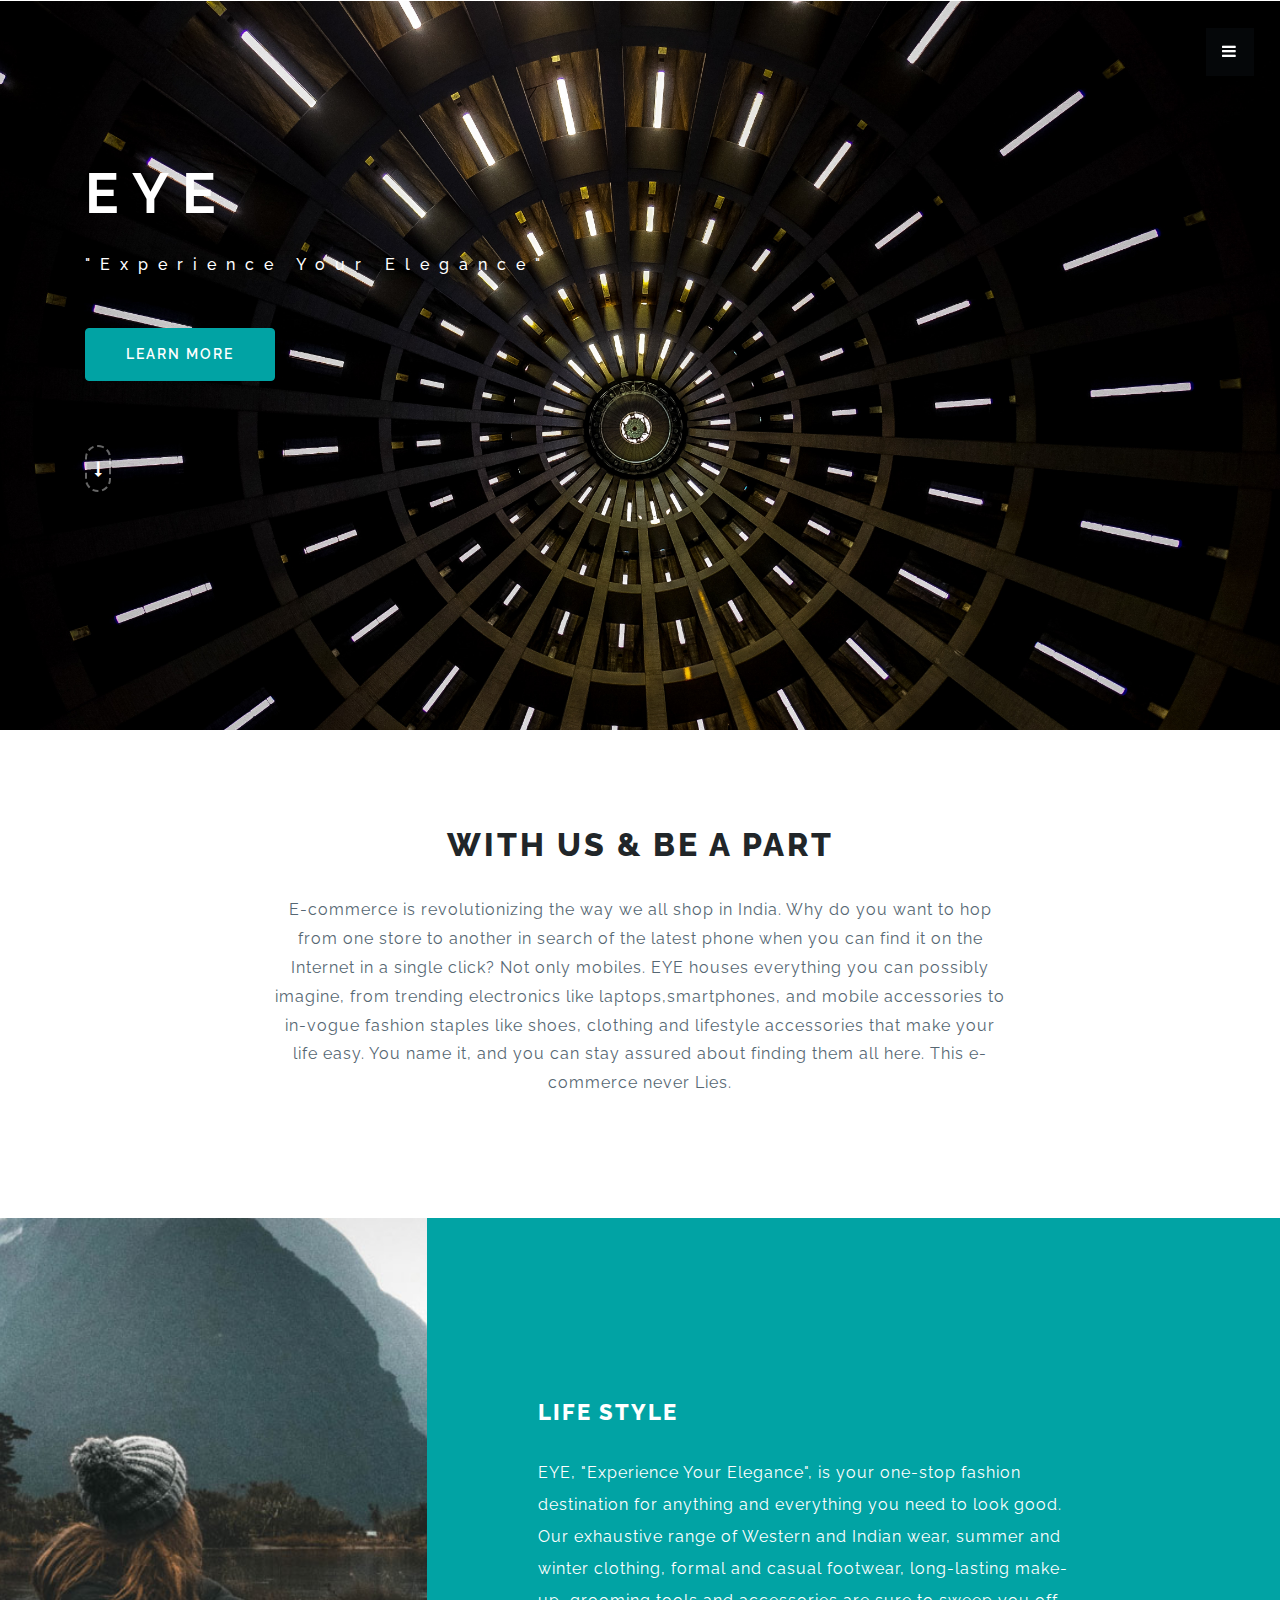
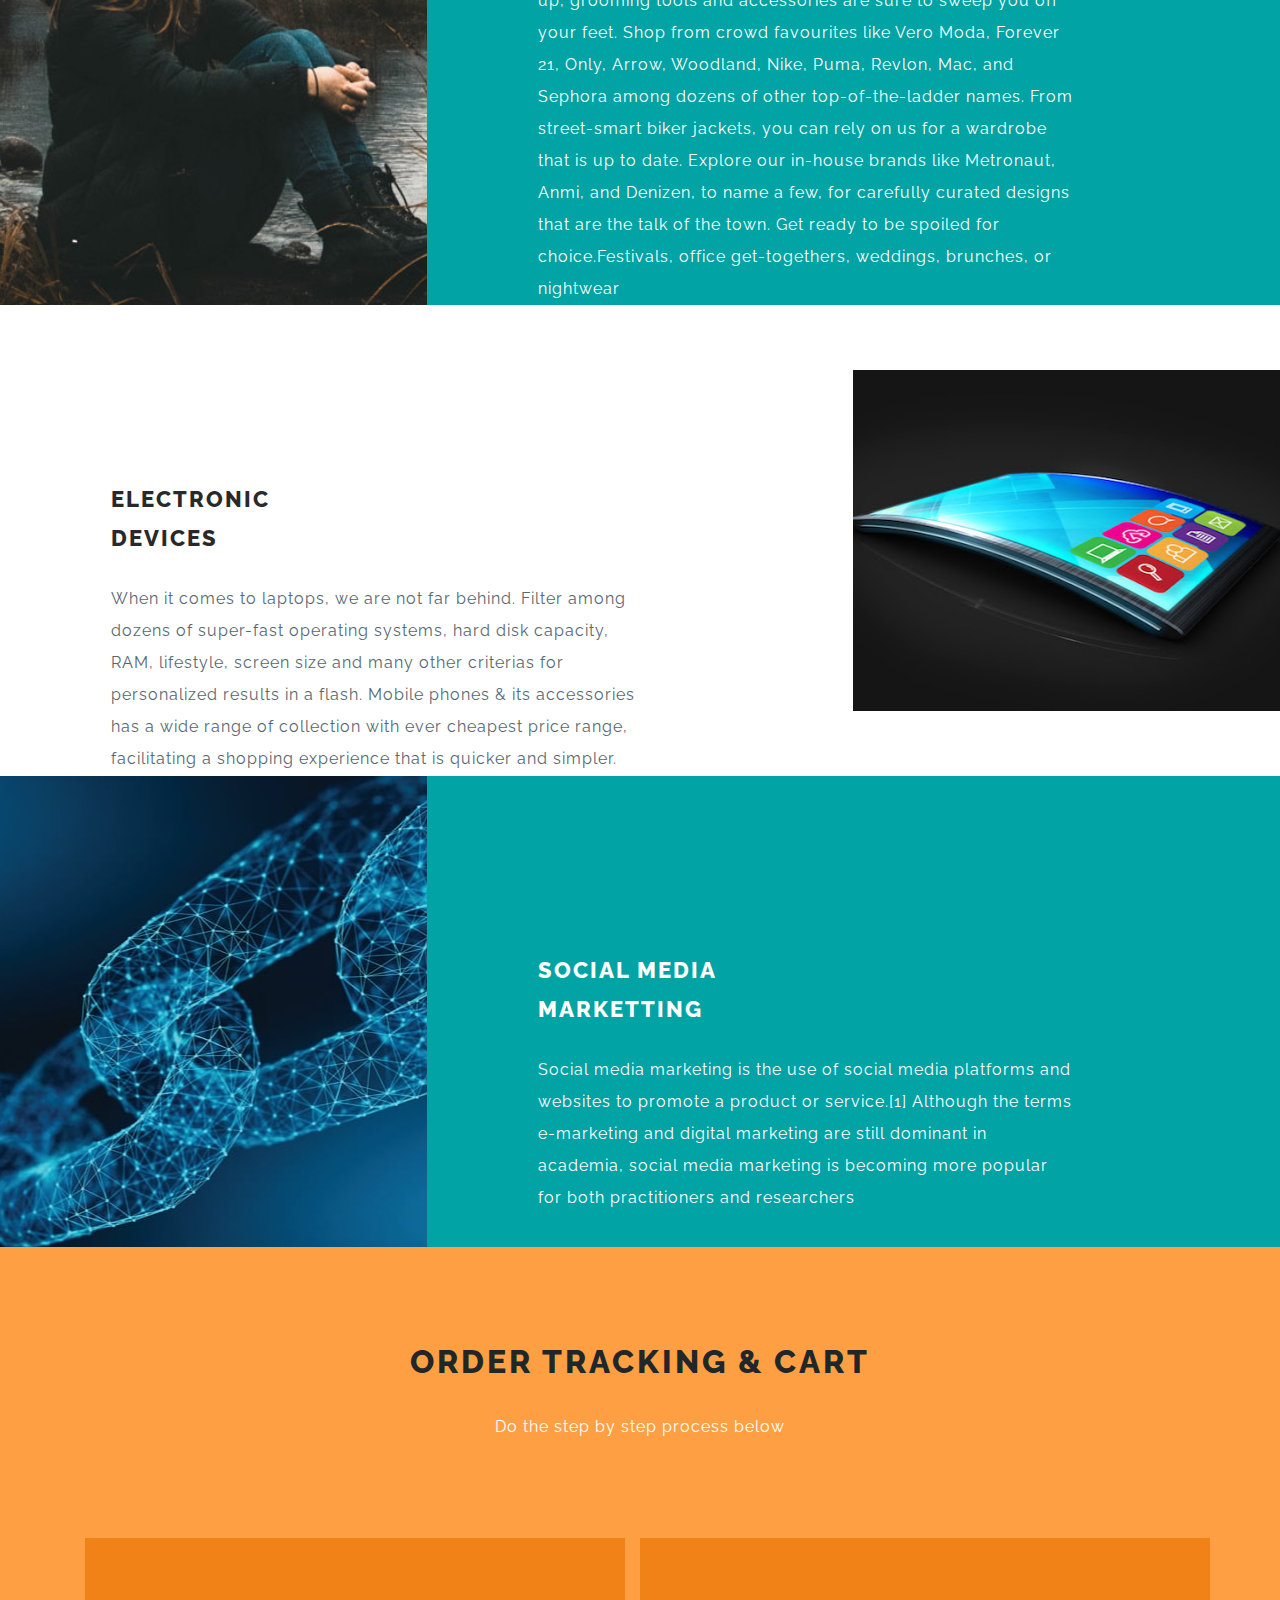
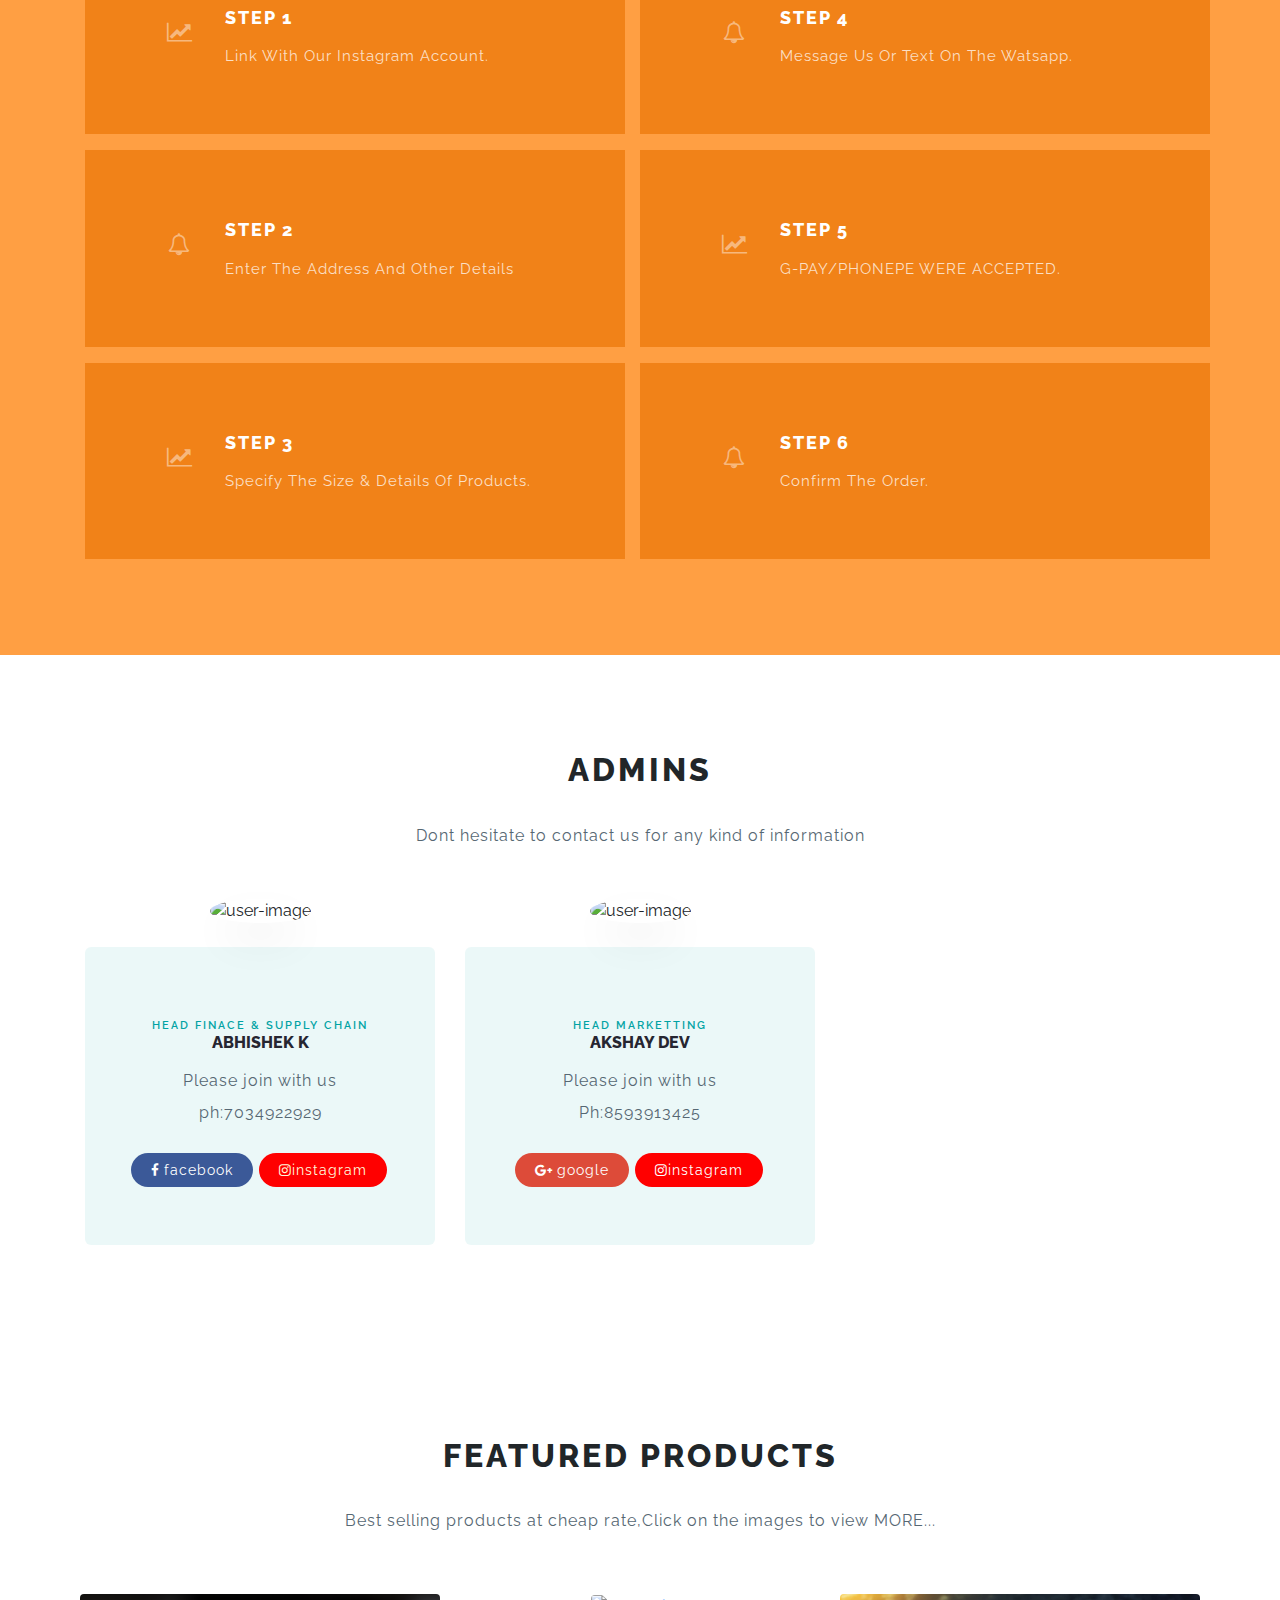
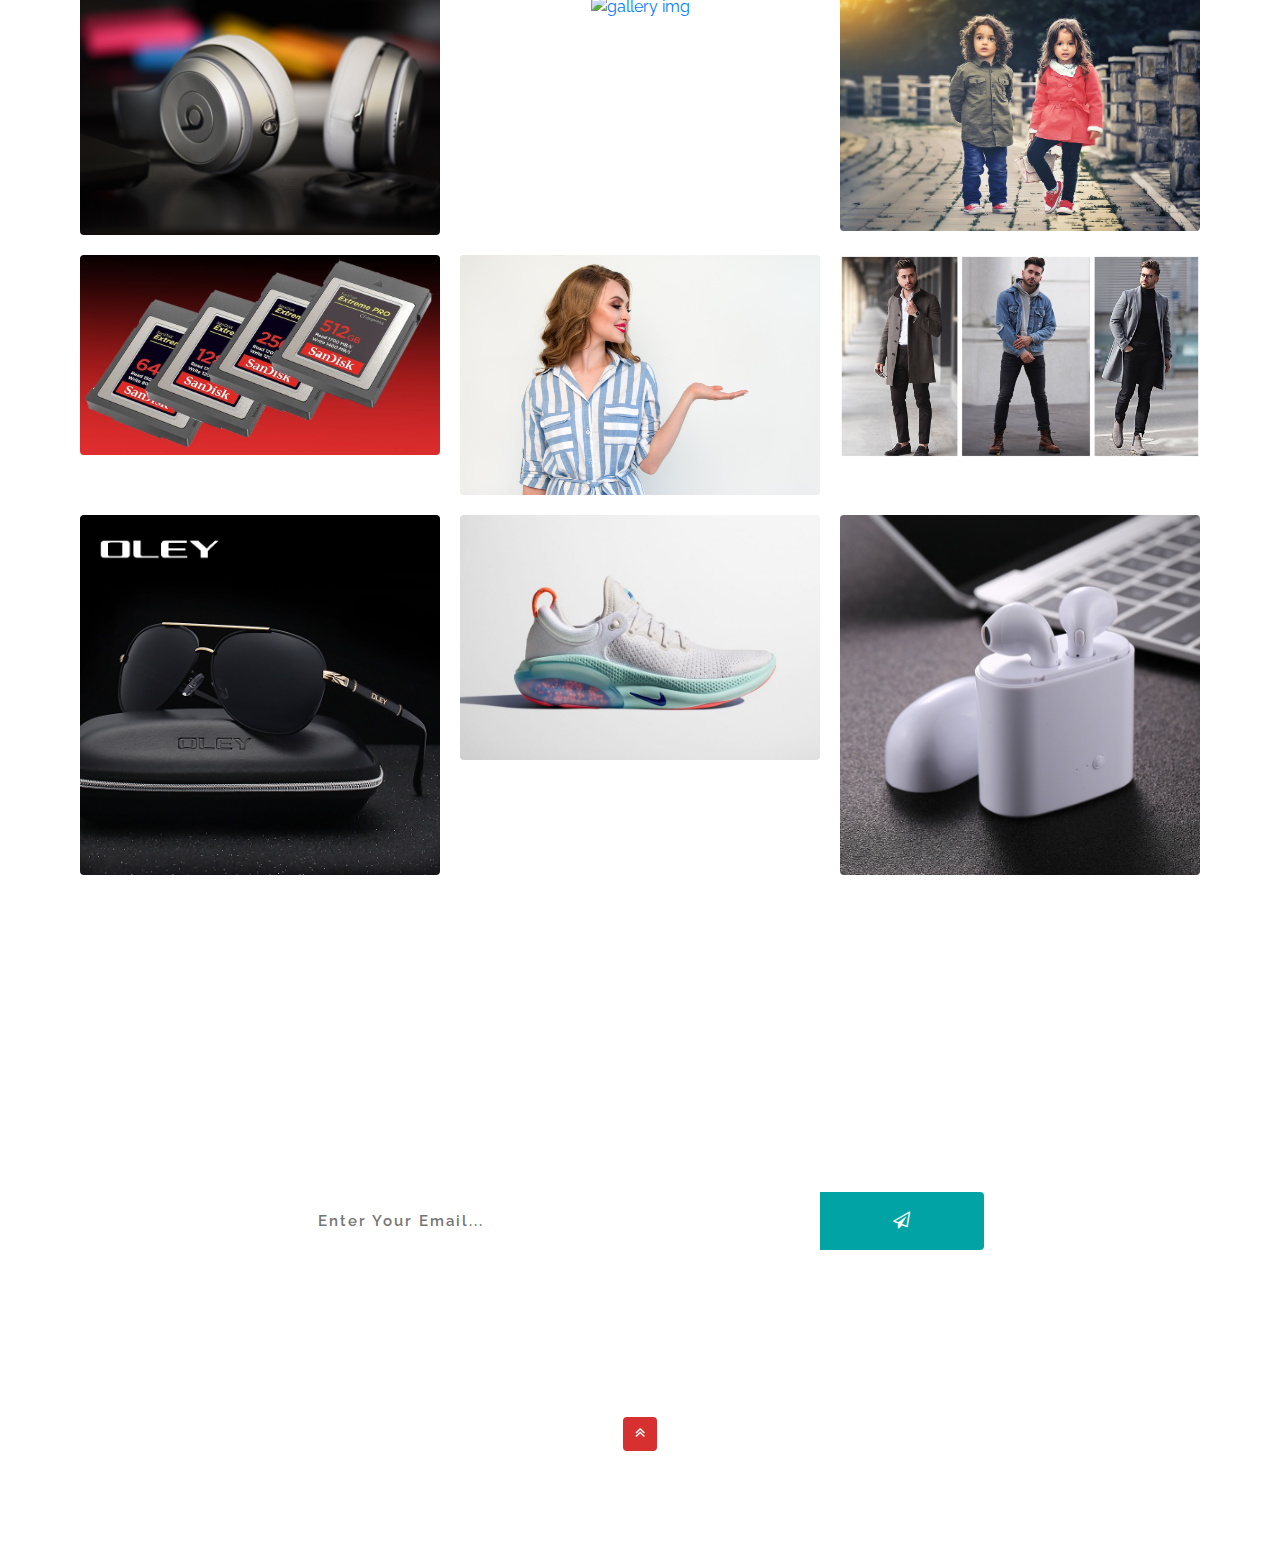
==== commit e8499654: "Update index.html" ====
--- a/index.html
+++ b/index.html
@@ -254,7 +254,7 @@
                     <div class="col-md-4 team-gd-info text-center">
                         <div class="team-gd">
                             <div class="team-img mb-4">
-                                <img src="images/abs.jpeg" class="img-fluid rounded-circle" alt="user-image">
+                                <img src="https://scontent-maa2-1.xx.fbcdn.net/v/t1.0-9/37060451_2140169442924584_8557410797532217344_n.jpg?_nc_cat=110&_nc_sid=7aed08&_nc_ohc=lNn9LY6EPSQAX8Q0Ait&_nc_ht=scontent-maa2-1.xx&oh=31403b56bae39543999982d69706d347&oe=5EDB124D" class="img-fluid rounded-circle" alt="user-image">
                             </div>
                             <div class="team-info">
                                 <h3 class="mt-md-4 mt-3"><span class="sub-tittle-team">Head finace & Supply chain</span> Abhishek K</h3>
@@ -269,7 +269,7 @@
                     <div class="col-md-4 team-gd-info text-center">
                         <div class="team-gd">
                             <div class="team-img mb-4">
-                                <img src="images/aks.JPG" class="img-fluid rounded-circle" alt="user-image">
+                                <img src="https://scontent-maa2-1.xx.fbcdn.net/v/t1.0-9/p960x960/96287041_2585466581697236_5644025753558319104_o.jpg?_nc_cat=100&_nc_sid=85a577&_nc_ohc=oYt1EjSOvmYAX_xjmCj&_nc_ht=scontent-maa2-1.xx&_nc_tp=6&oh=cfaafcb4b649d3529c6d30fe0abb415f&oe=5ED9D5C5" class="img-fluid rounded-circle" alt="user-image">
                             </div>
                             <div class="team-info">
                                 <h3 class="mt-md-4 mt-3"><span class="sub-tittle-team">Head Marketting</span> Akshay Dev</h3>
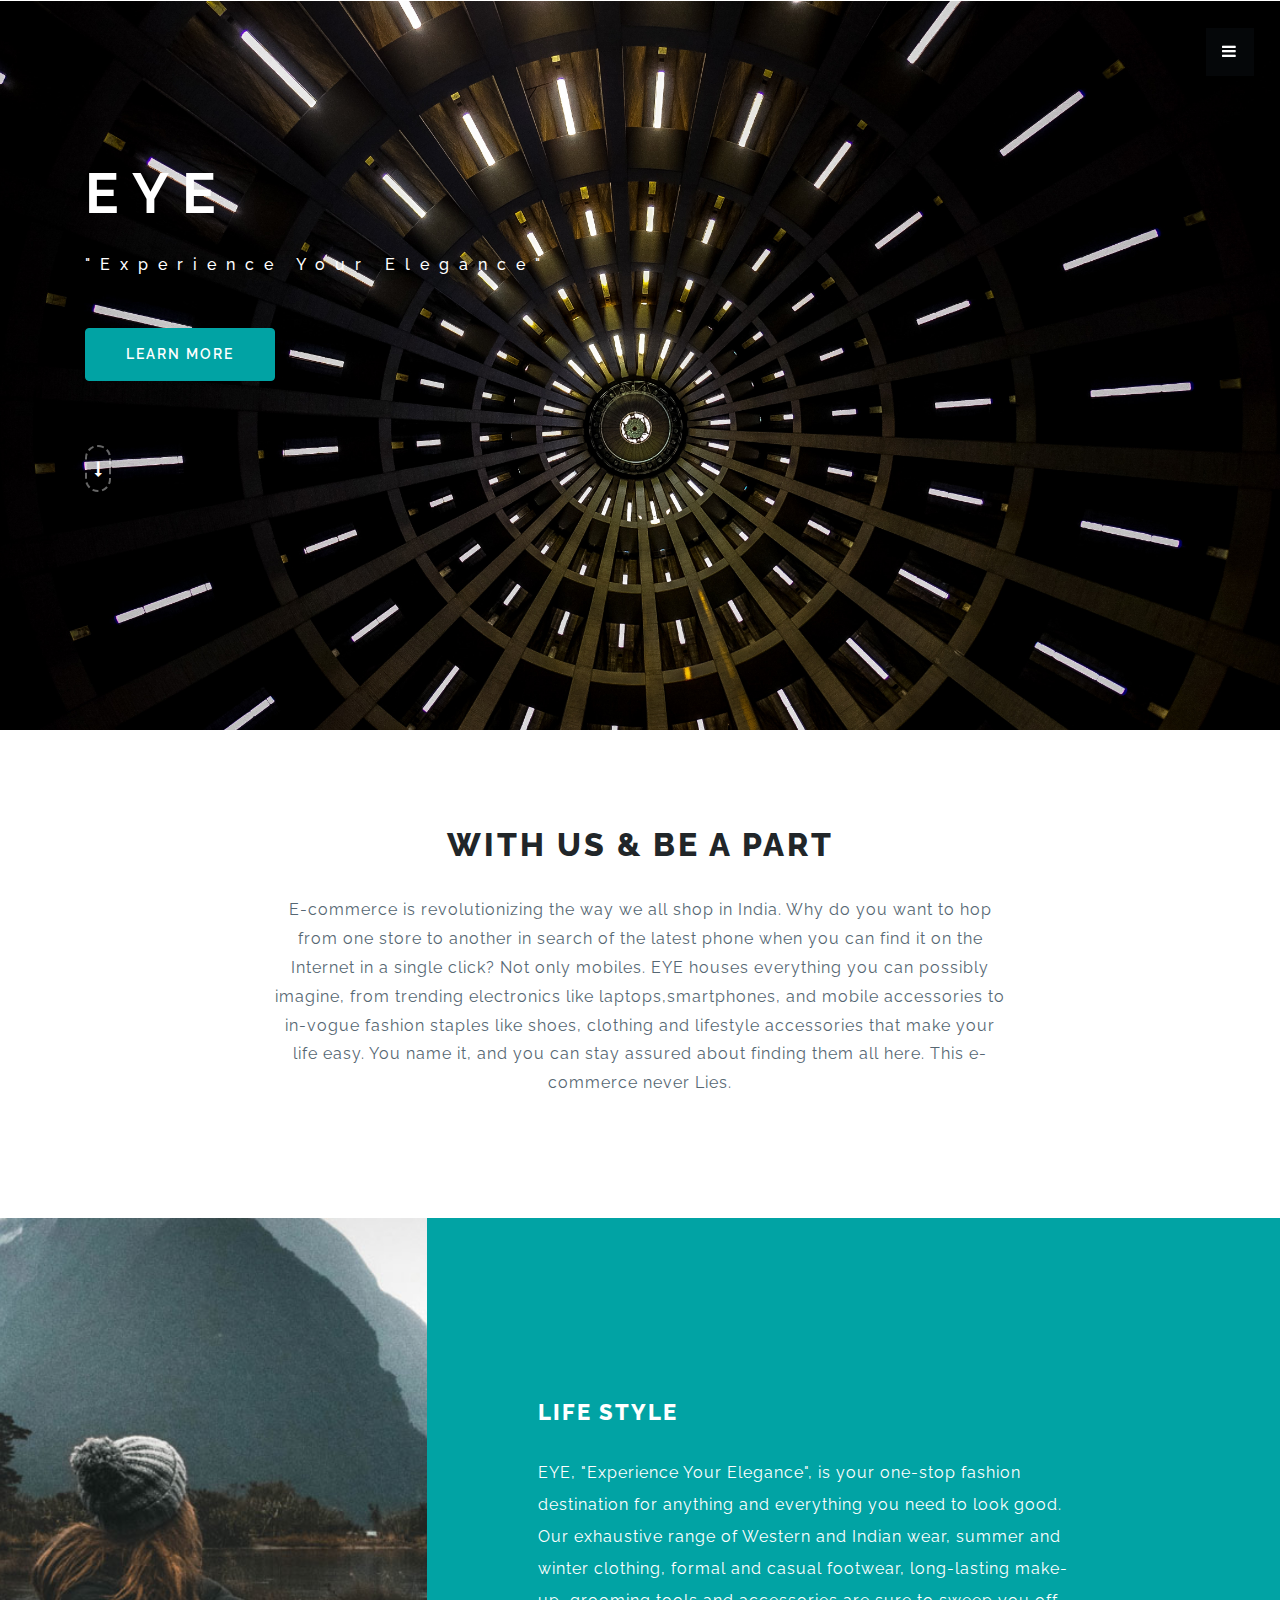
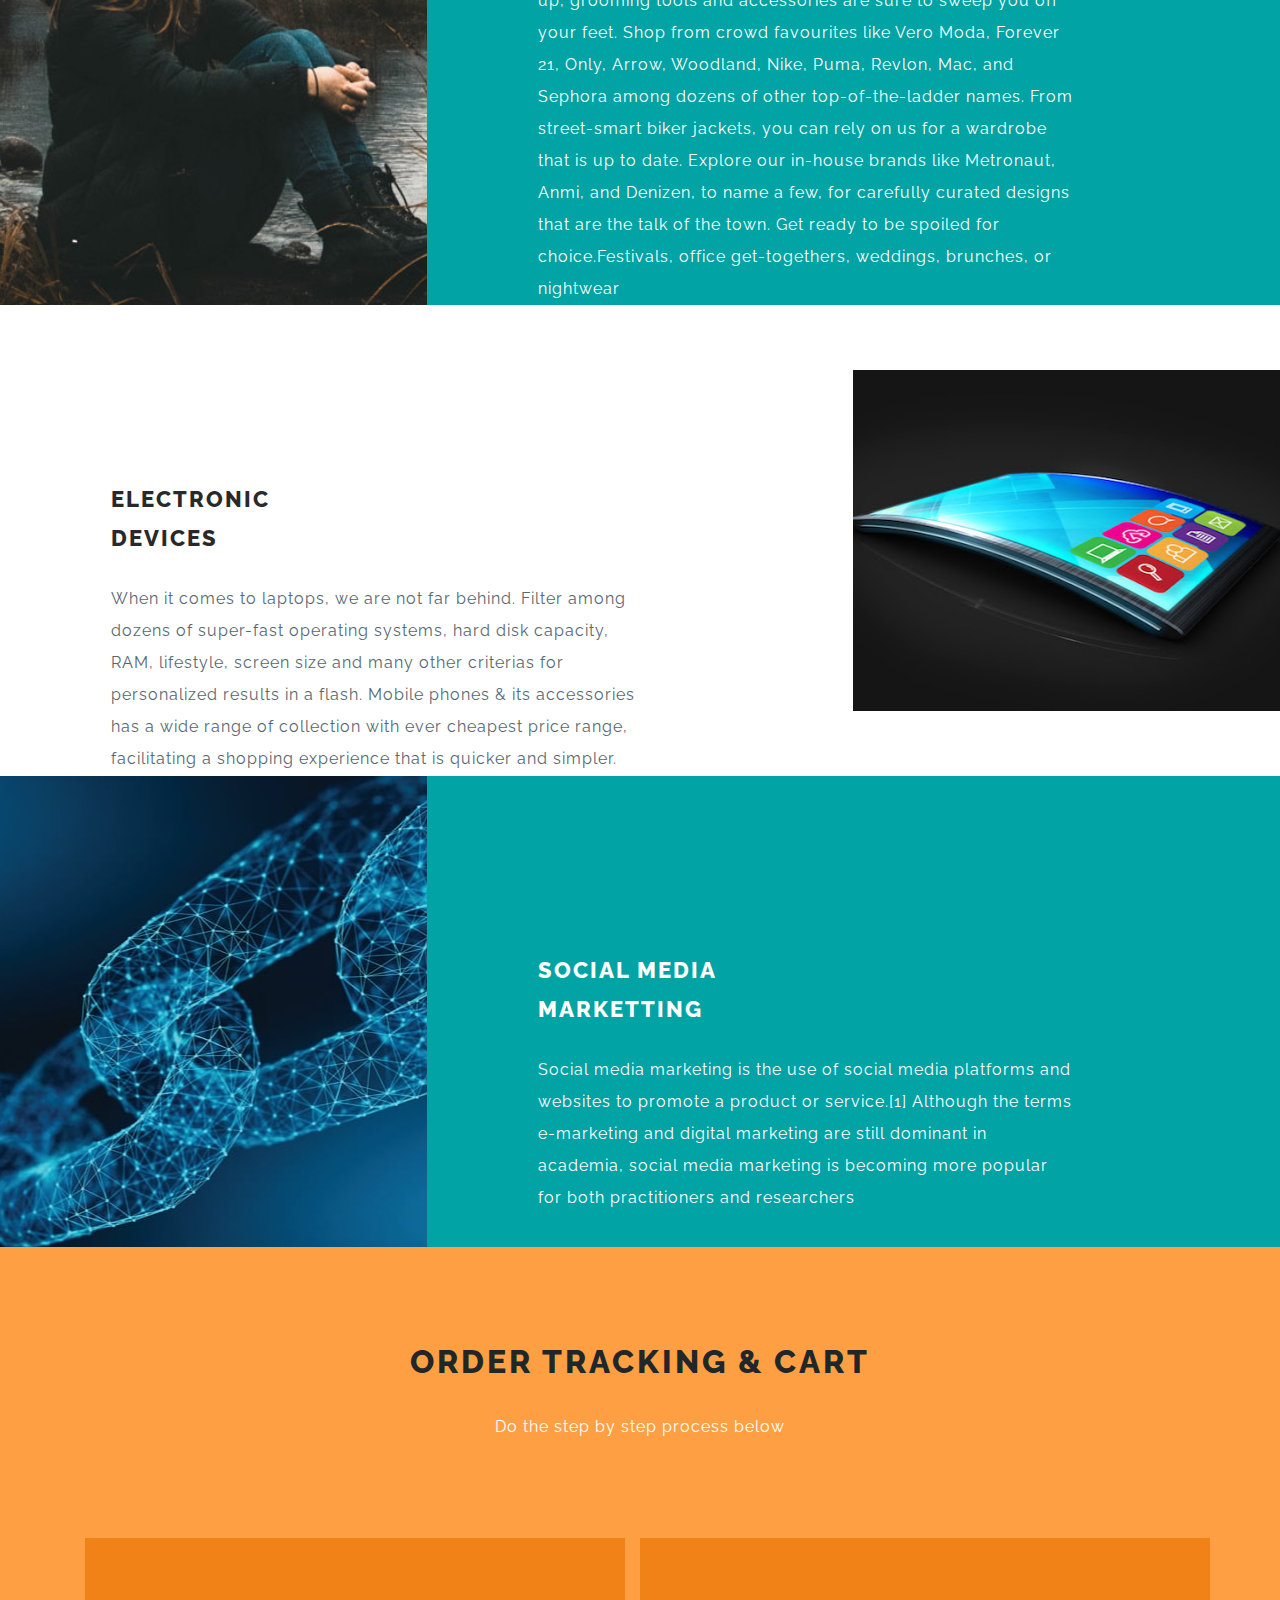
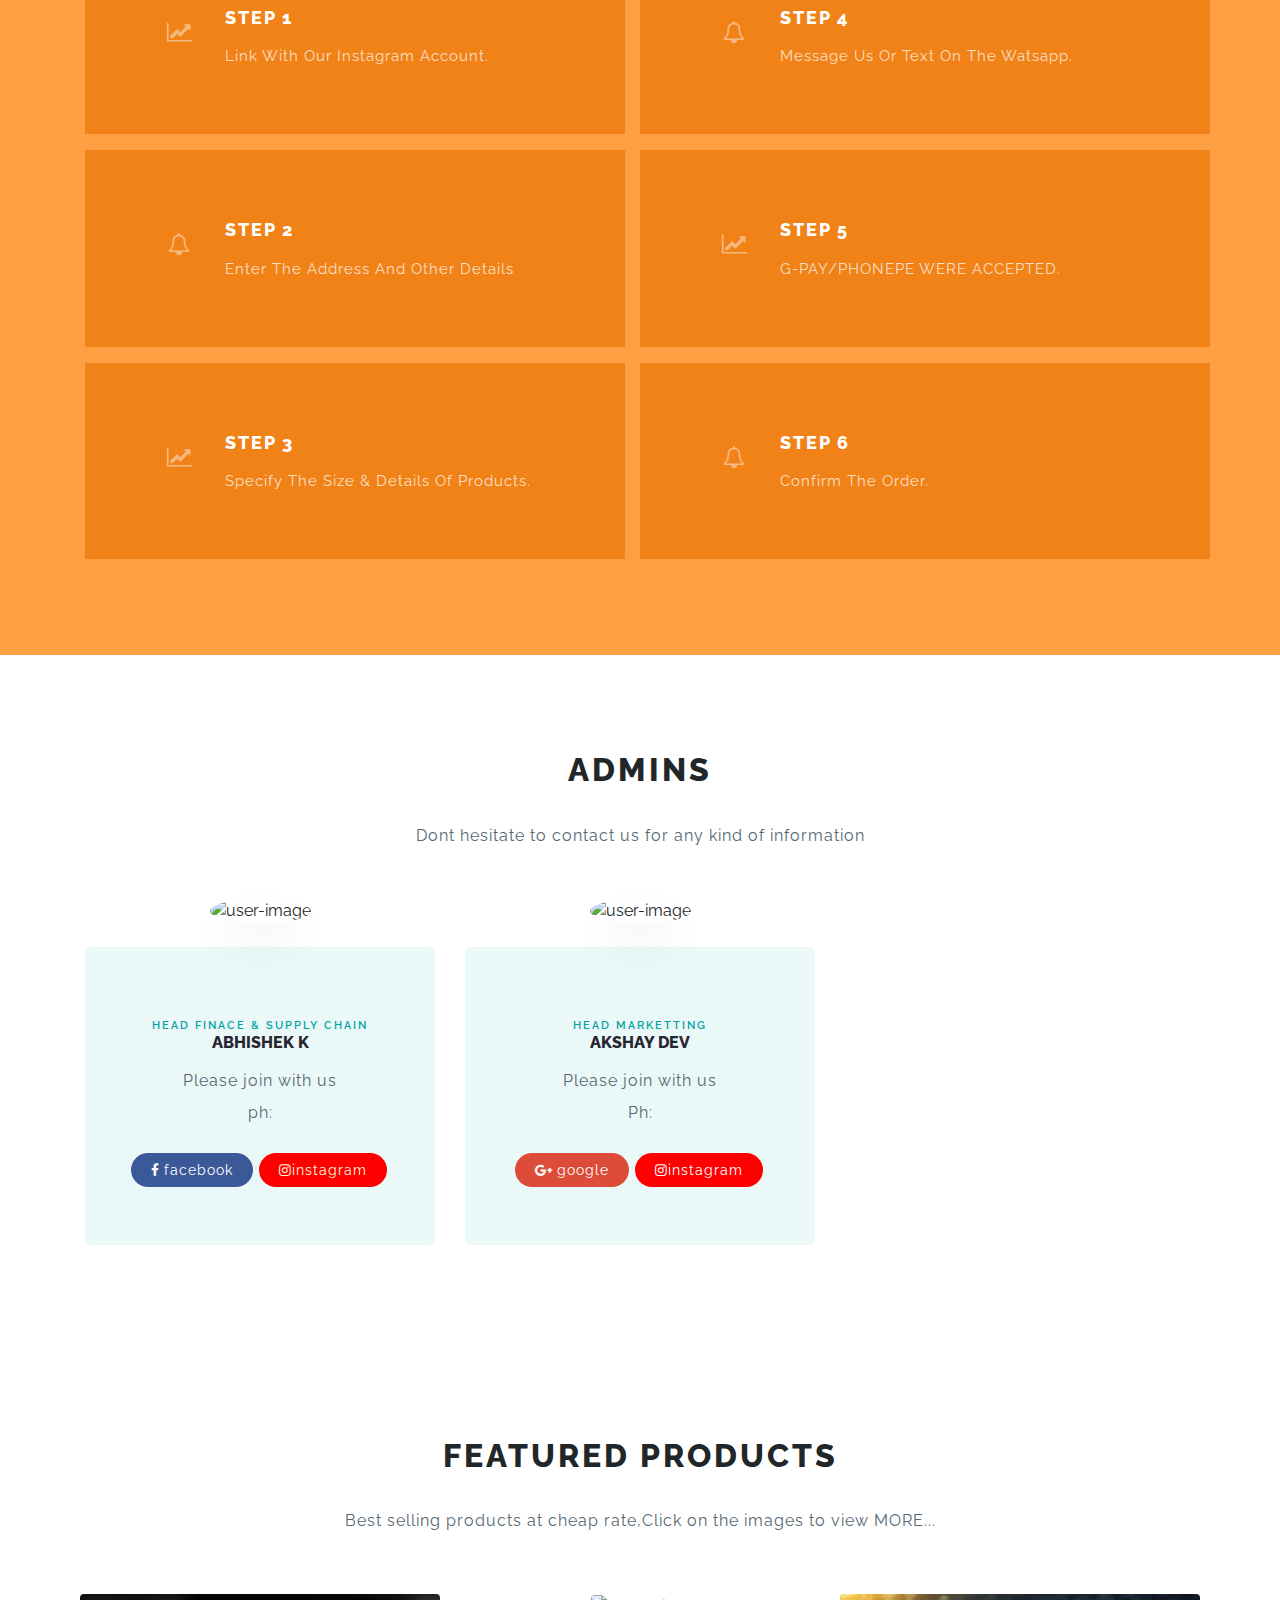
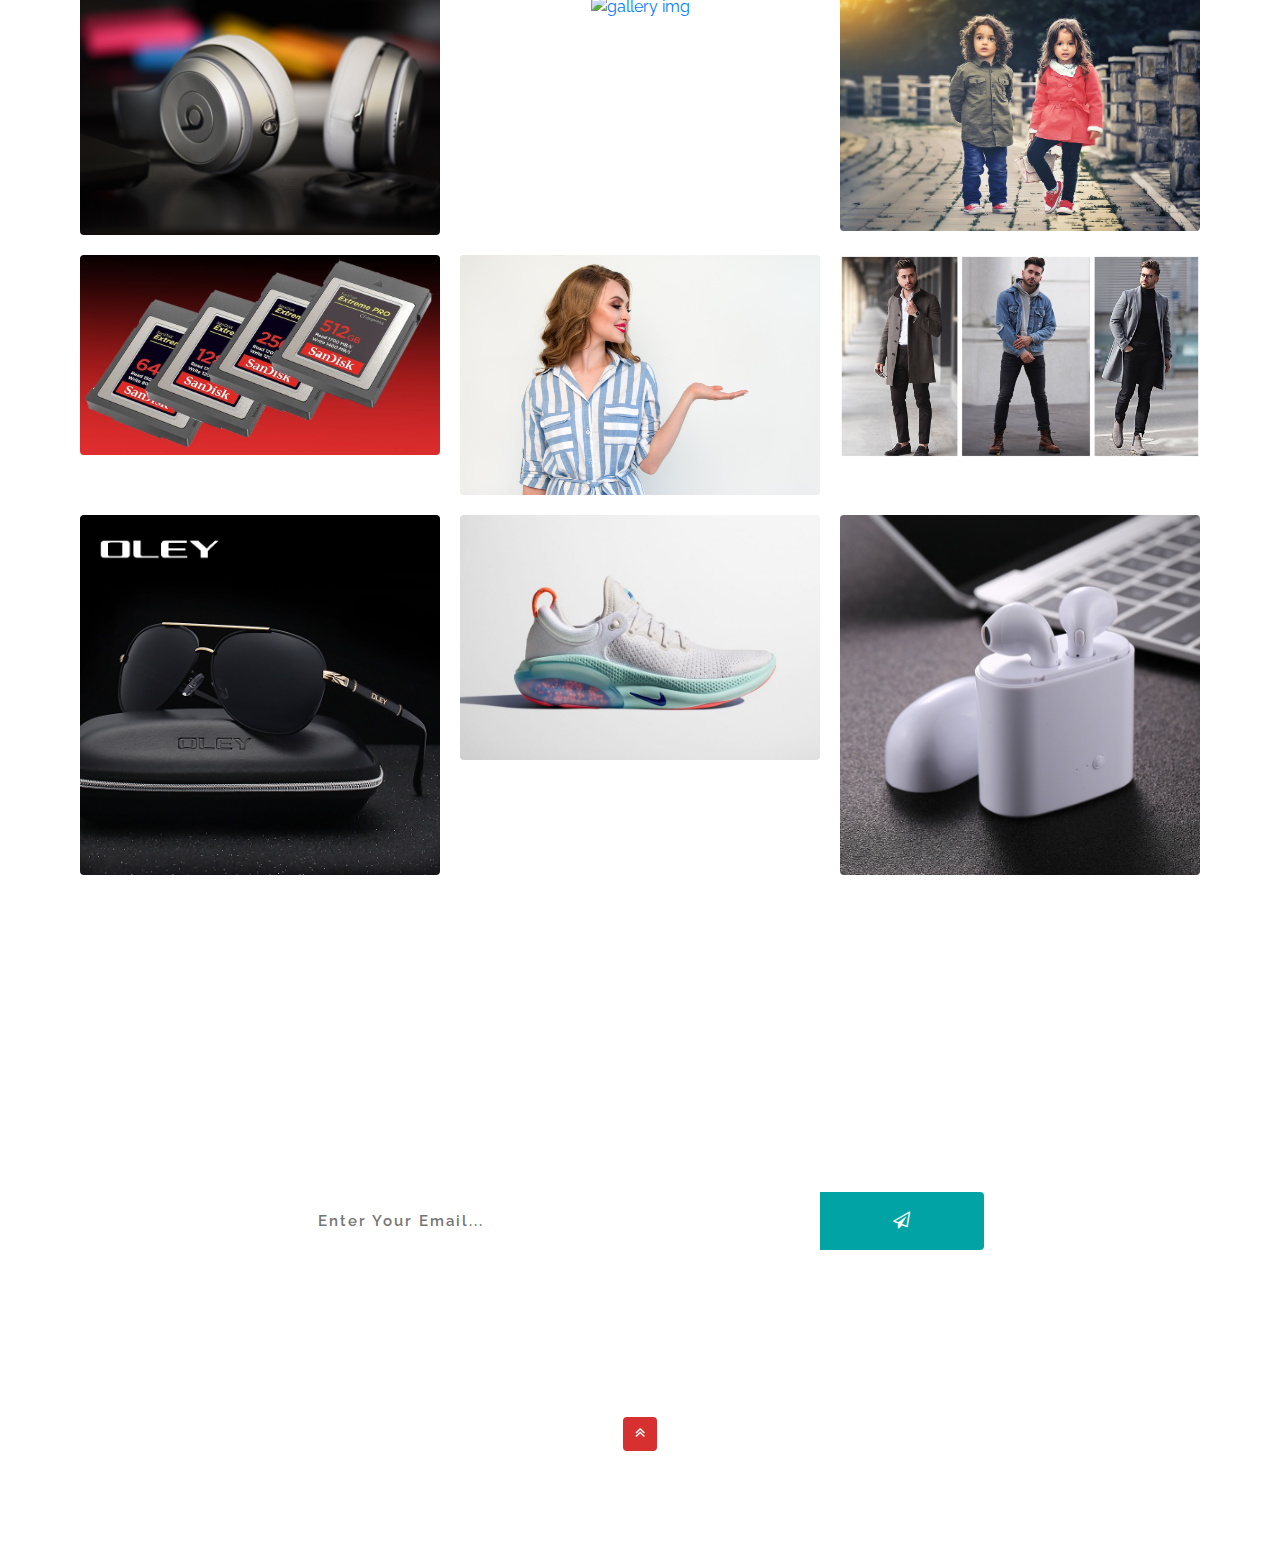
==== commit 1390f468: "Update index.html" ====
--- a/index.html
+++ b/index.html
@@ -258,7 +258,7 @@
                             </div>
                             <div class="team-info">
                                 <h3 class="mt-md-4 mt-3"><span class="sub-tittle-team">Head finace & Supply chain</span> Abhishek K</h3>
-                                <p>Please join with us <br> ph:7034922929</p>
+                                <p>Please join with us <br> ph:</p>
                                 <ul class="team_social_info mt-md-4 mt-3">
                                     <li class="mb-2 facebook"><a href="https://www.instagram.com/_a_b_s_._/"><i class="fa fa-facebook mr-1"></i>facebook</a></li>
                                     <li class="mb-2 instagram"><a href="https://www.instagram.com/_a_b_s_._/" style="color:cornsilk;background:red;"> <i class="fa fa-instagram" aria-hidden="true"></i>instagram</a></li>
@@ -273,7 +273,7 @@
                             </div>
                             <div class="team-info">
                                 <h3 class="mt-md-4 mt-3"><span class="sub-tittle-team">Head Marketting</span> Akshay Dev</h3>
-                                <p>Please join with us <br> Ph:8593913425</p>
+                                <p>Please join with us <br> Ph:</p>
                                 <ul class="team_social_info mt-md-4 mt-3">
                                     <li class="mb-2 google"><a href="https://www.instagram.com/akshay__dev/"><i class="fa fa-google-plus mr-1"></i>google</a></li>
                                     <li class="mb-2 instagram"><a href="https://www.instagram.com/akshay__dev/" style="color:white;background:red;"> <i class="fa fa-instagram" aria-hidden="true"></i>instagram</a></li>
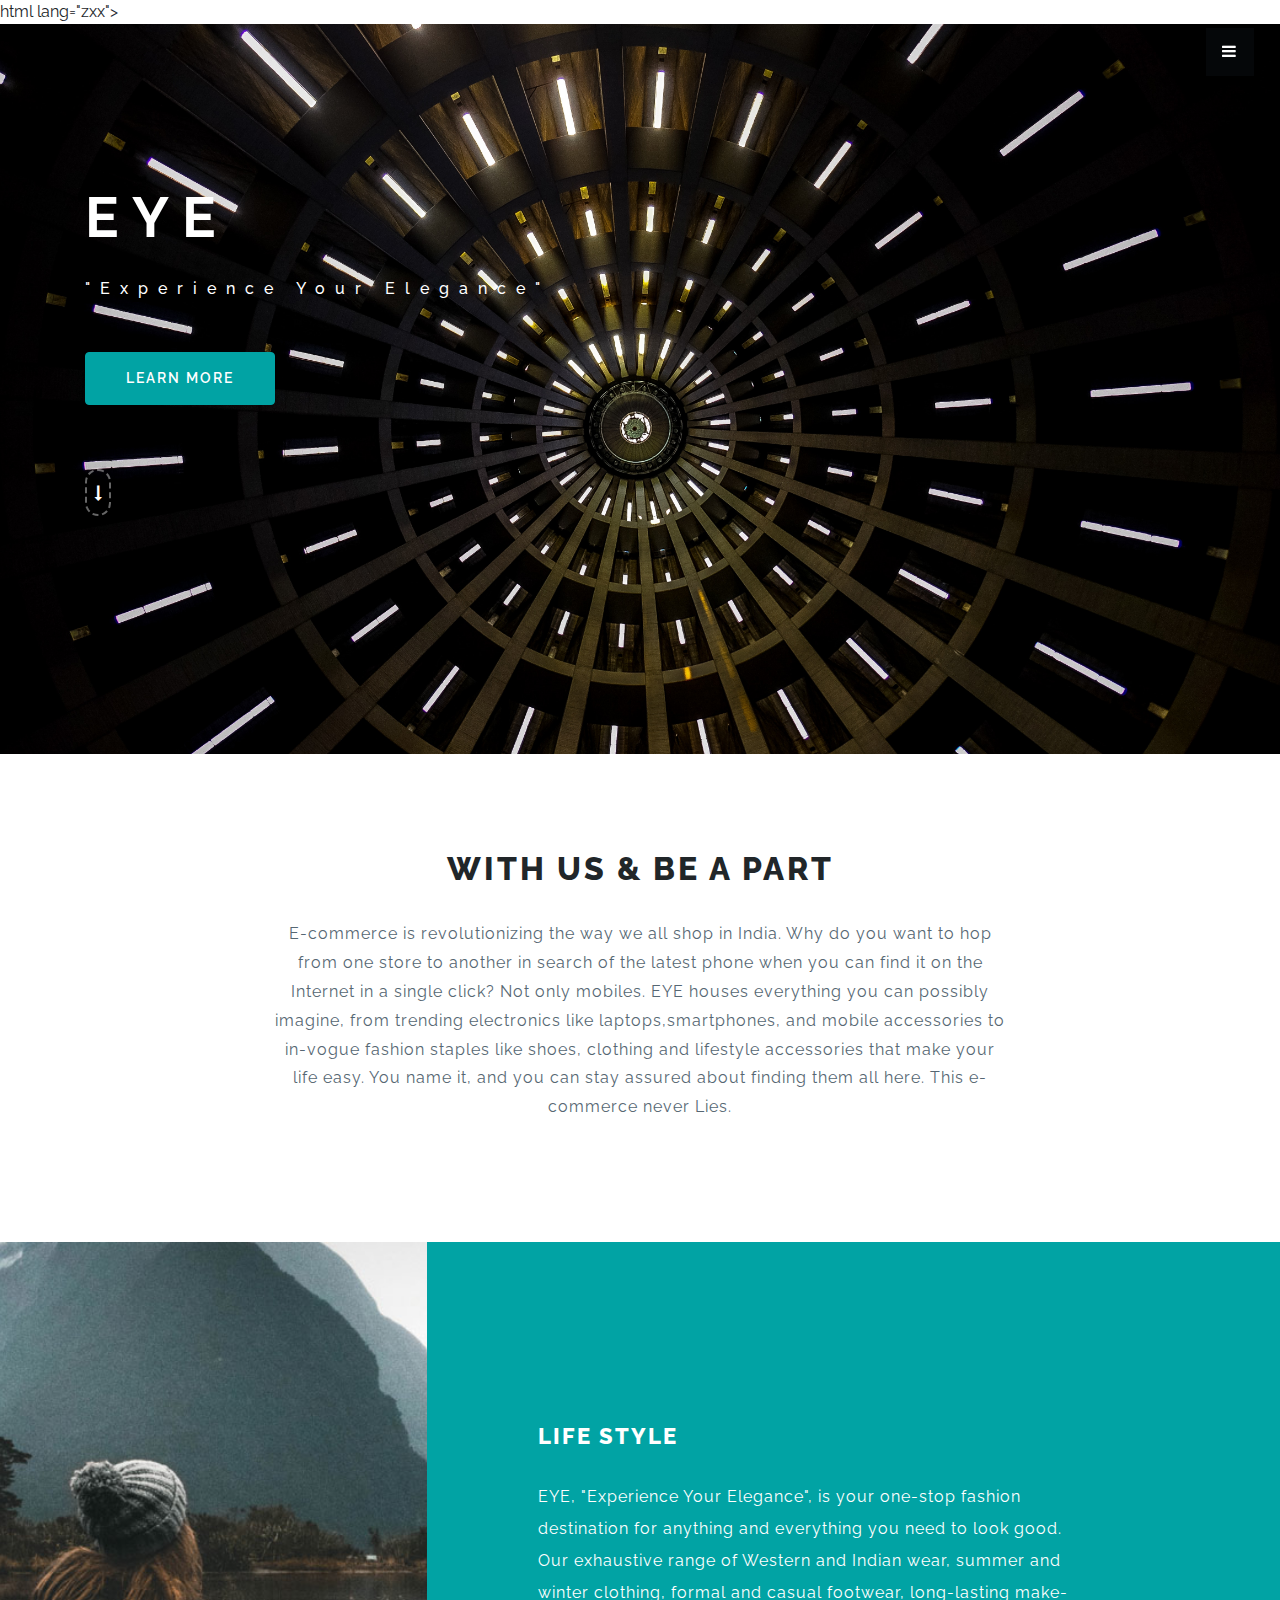
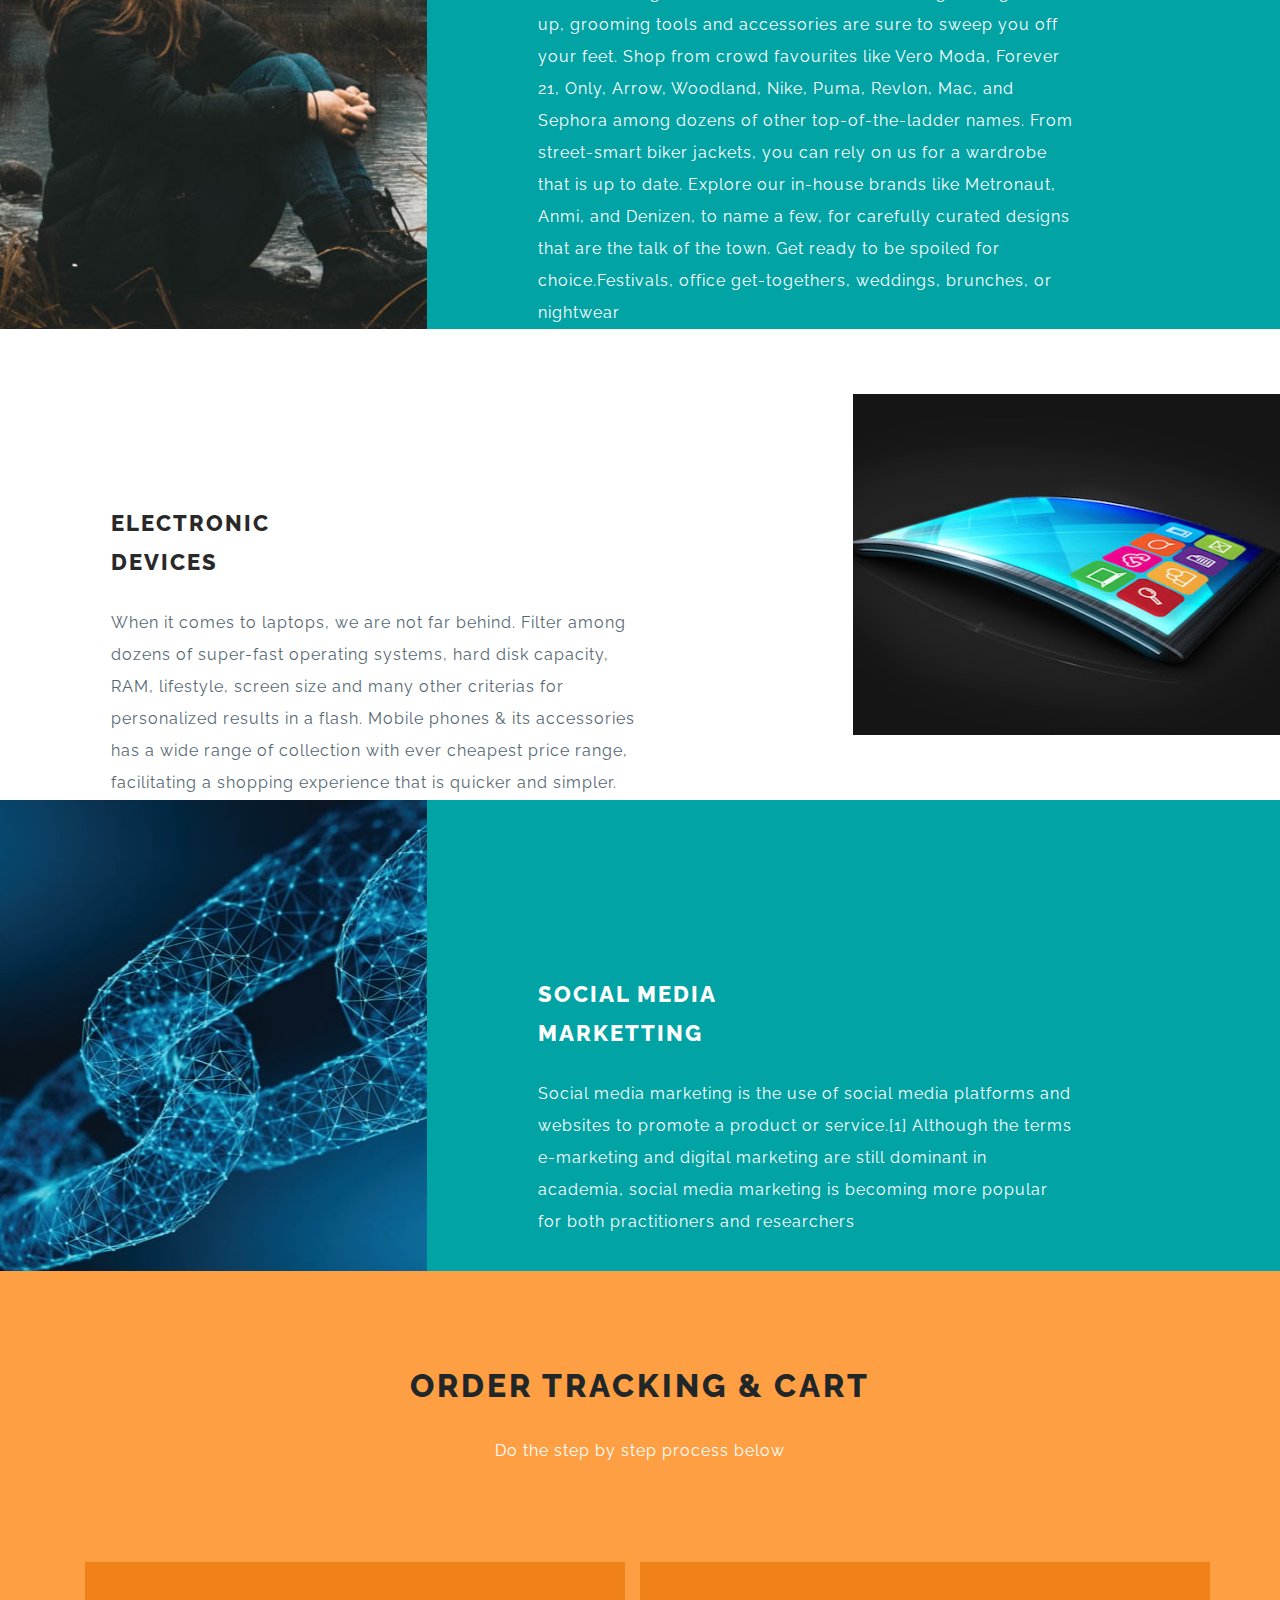
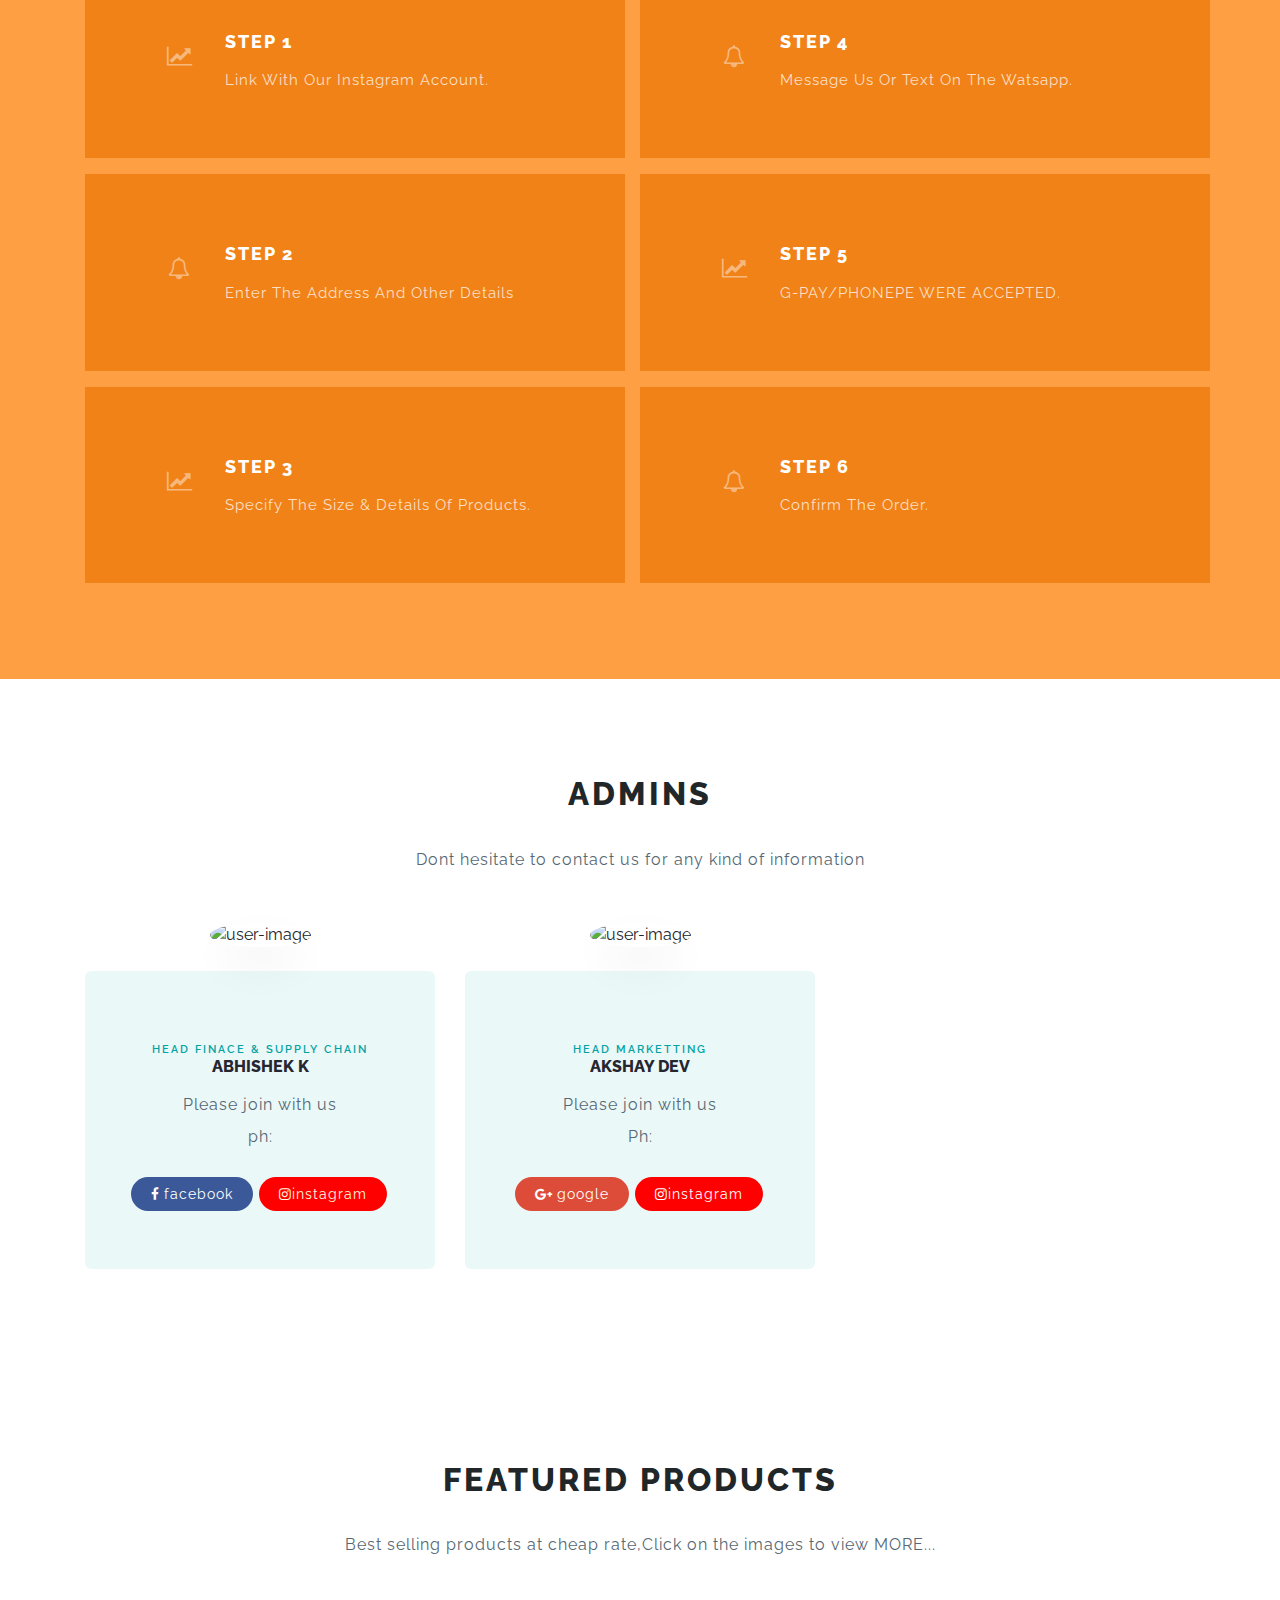
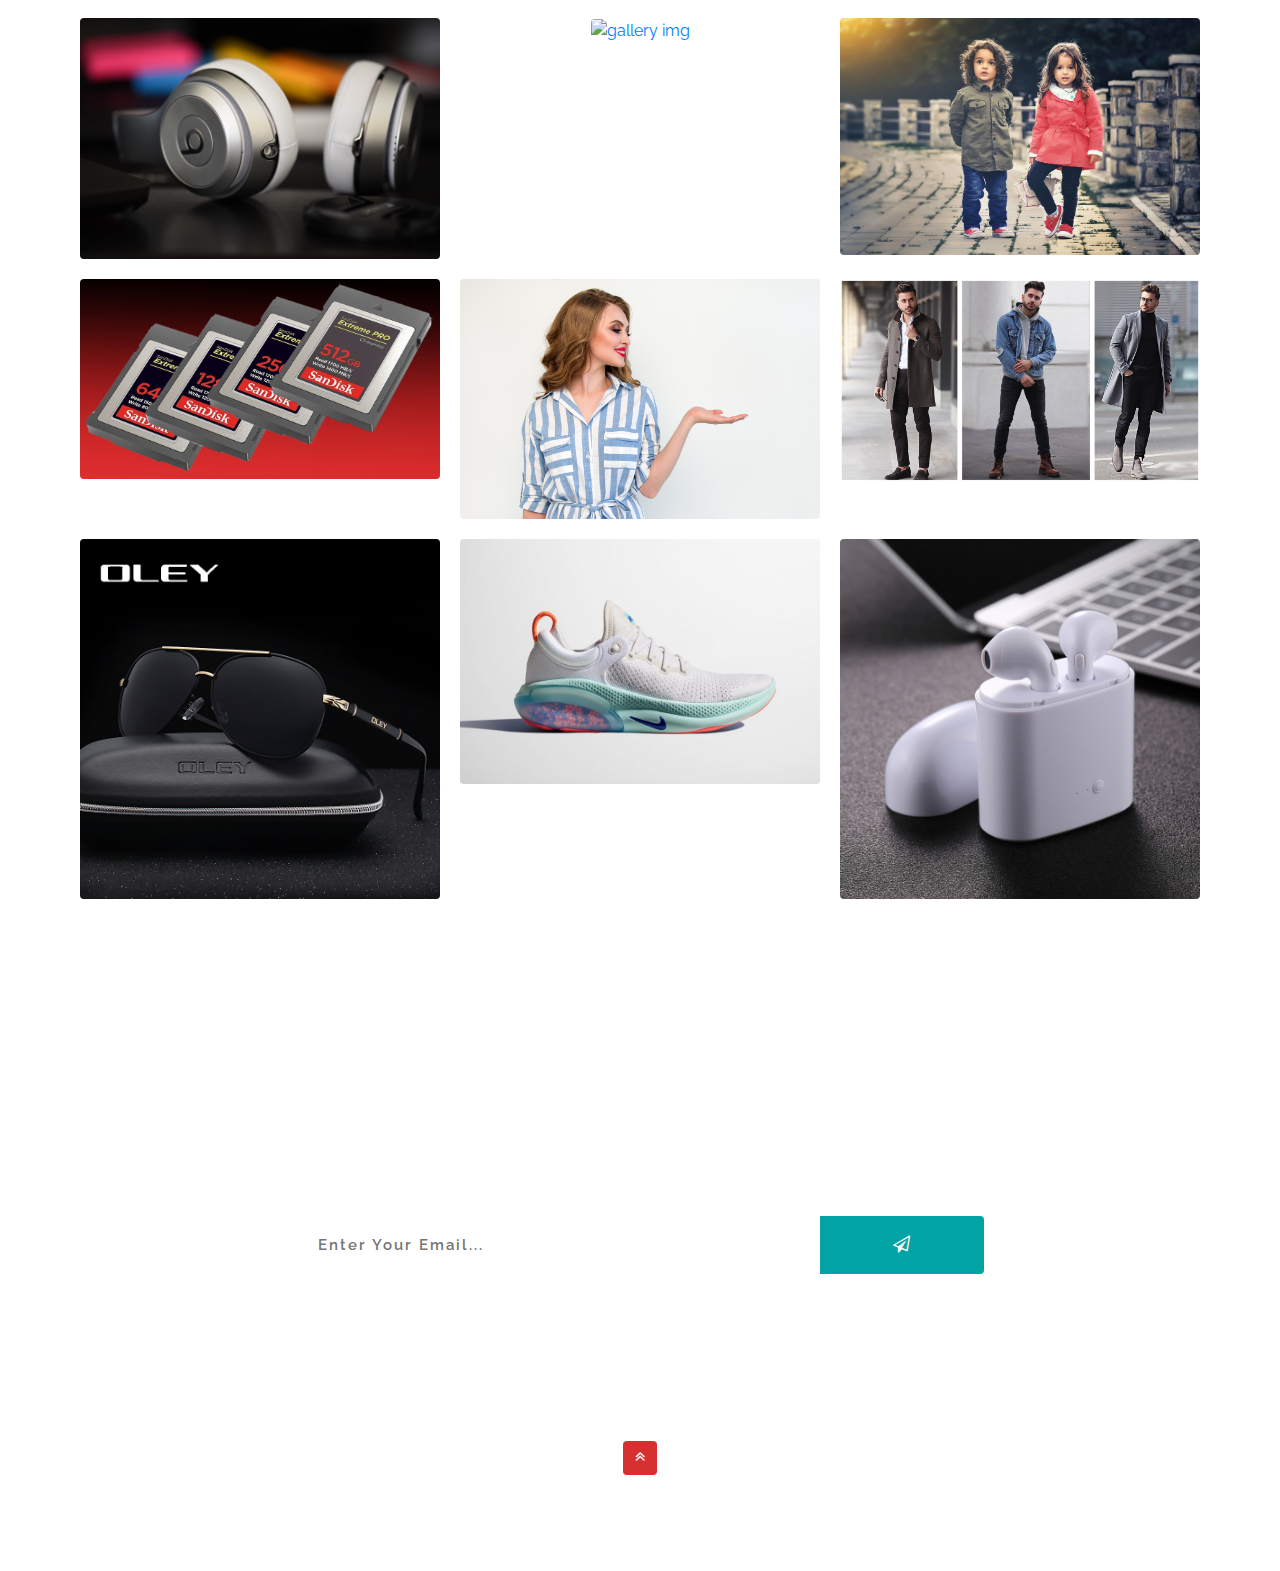
==== commit b6c1b068: "Update index.html" ====
--- a/index.html
+++ b/index.html
@@ -1,7 +1,7 @@
 
 
 <!DOCTYPE html>
-<html lang="zxx">
+html lang="zxx">
 
 <head>
     <title>EYE</title>
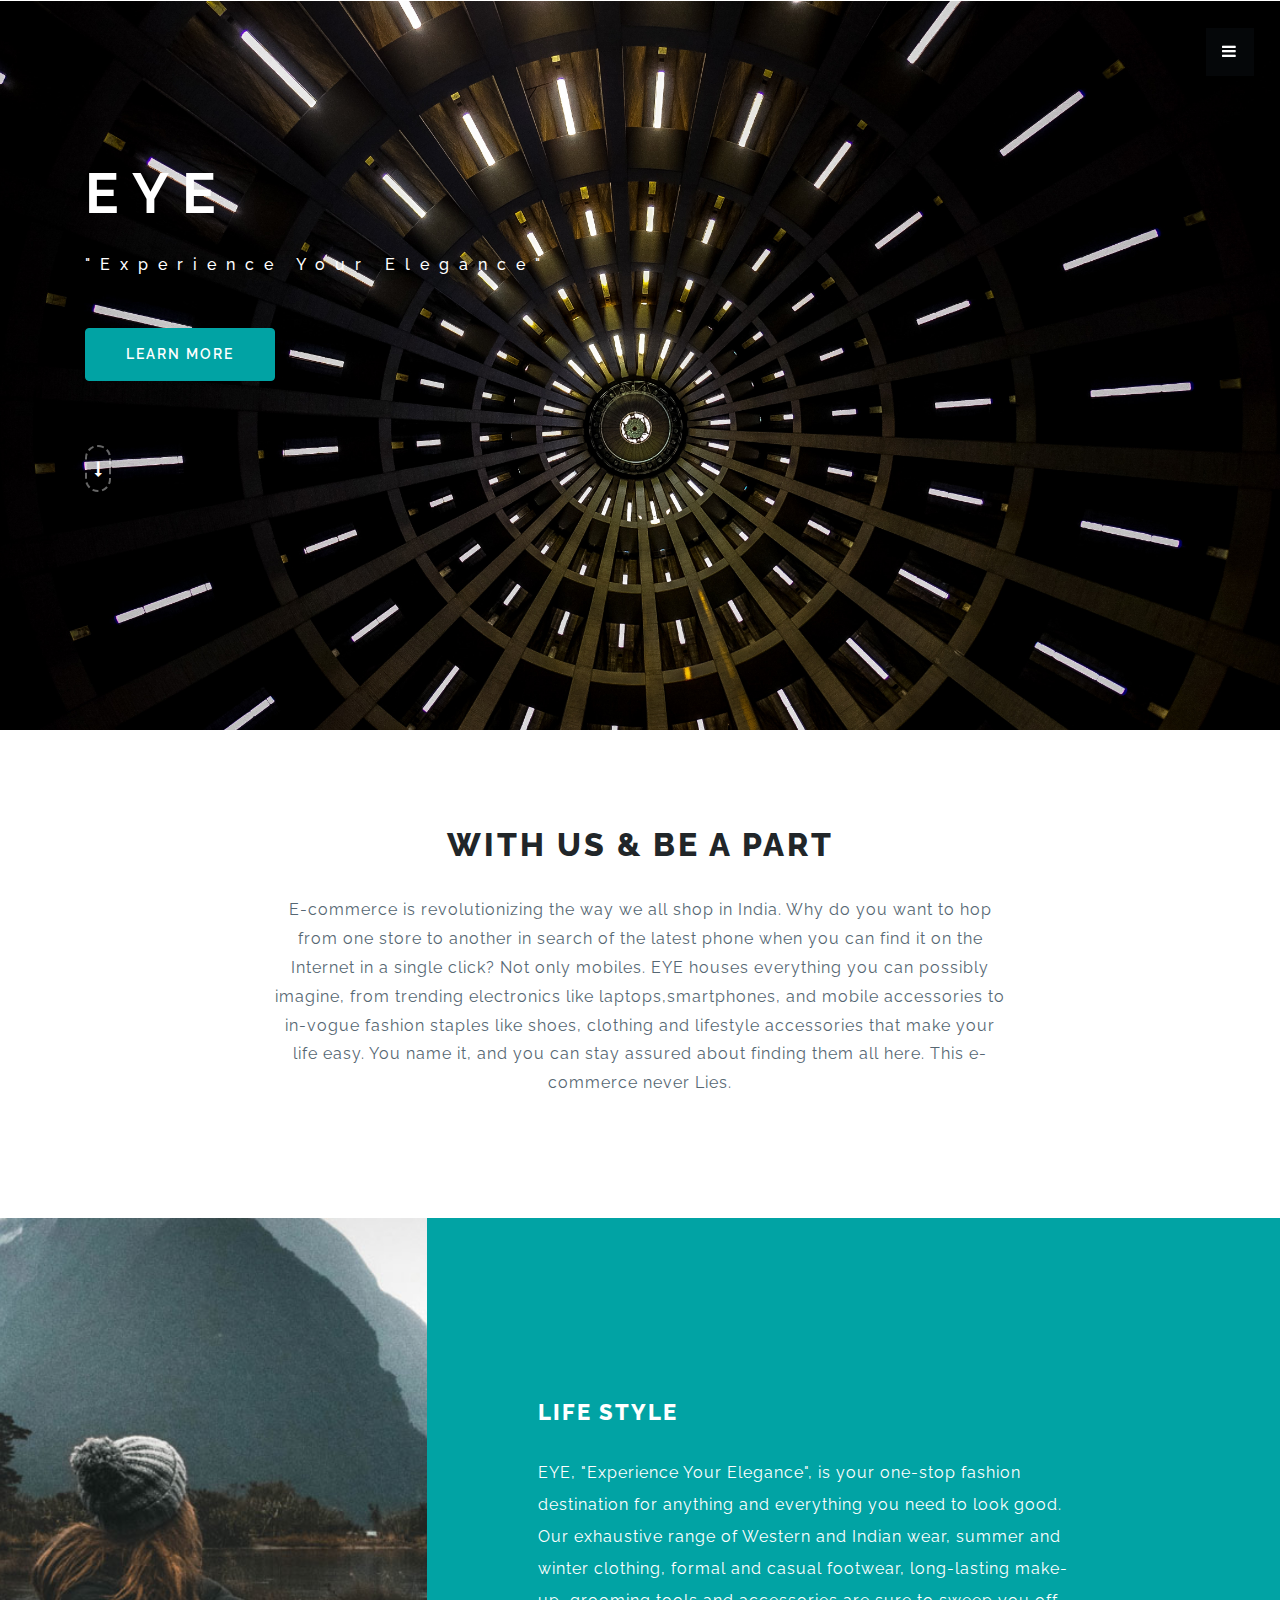
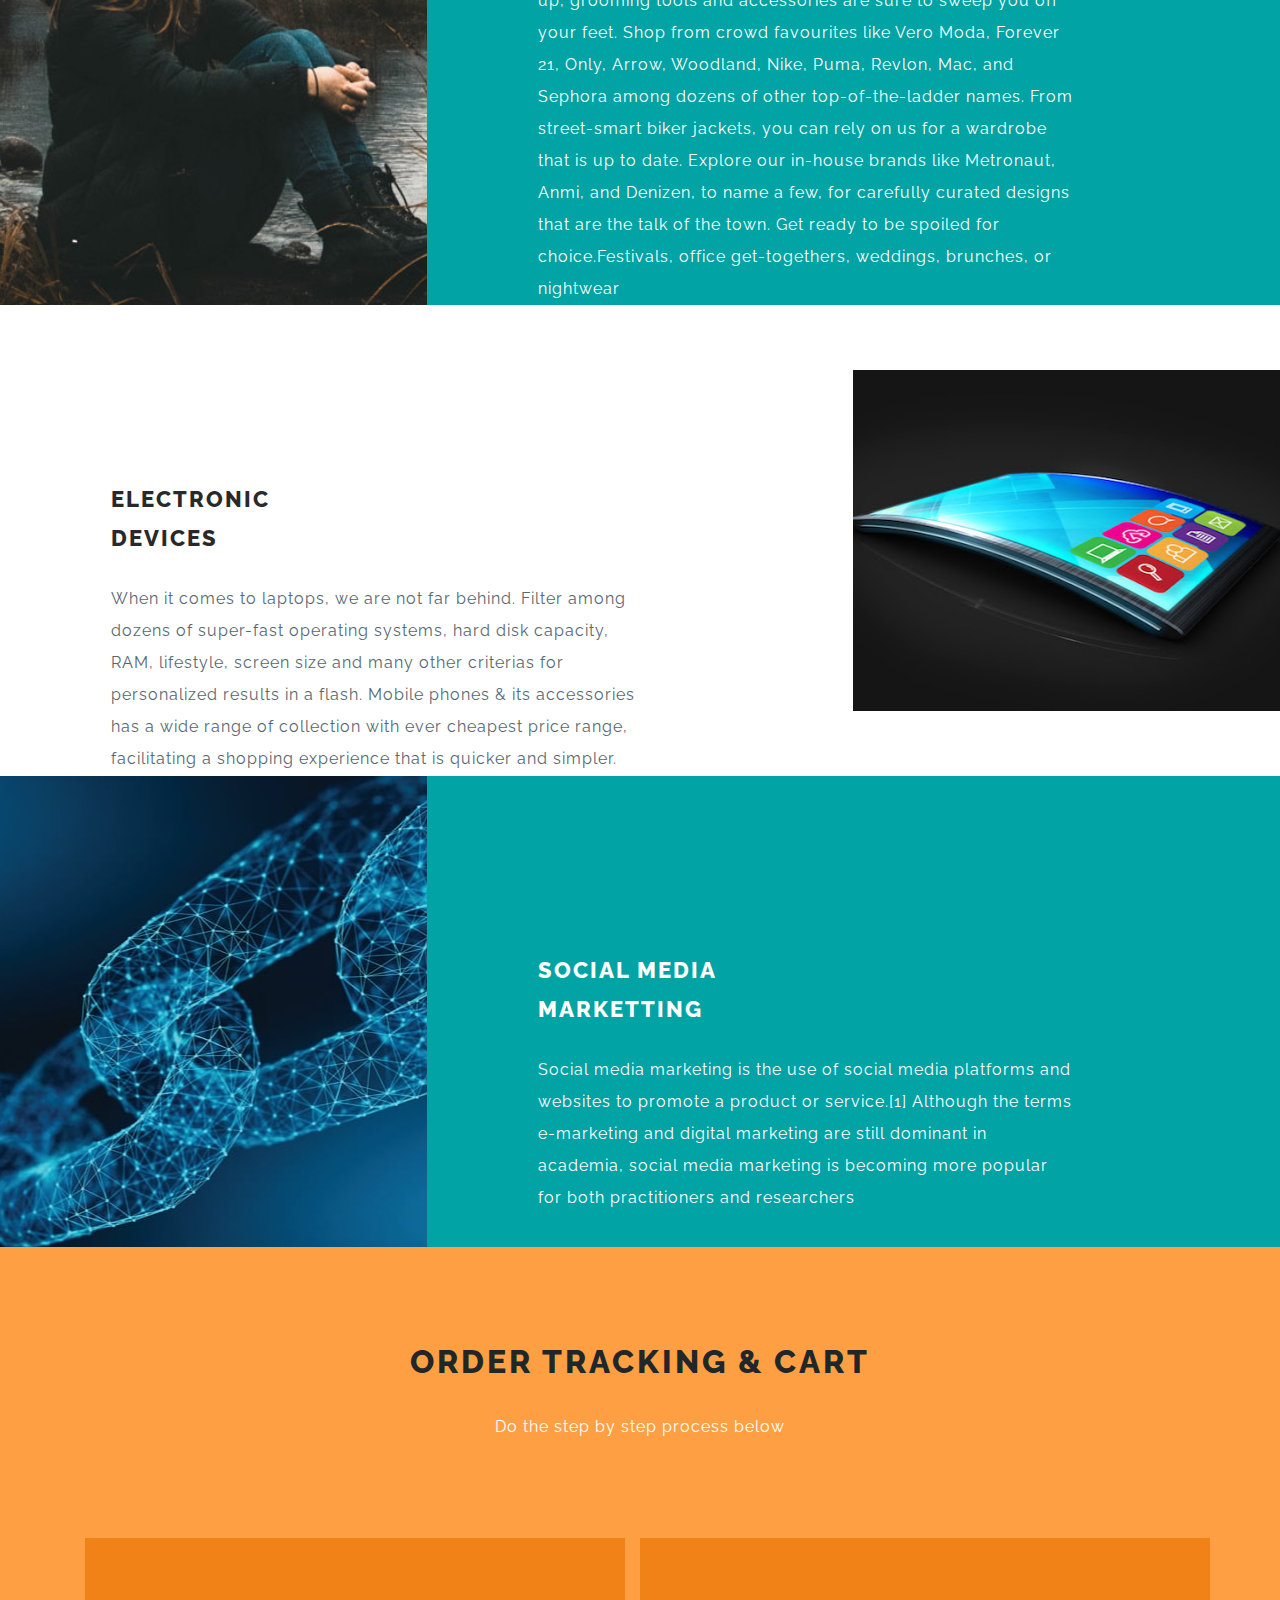
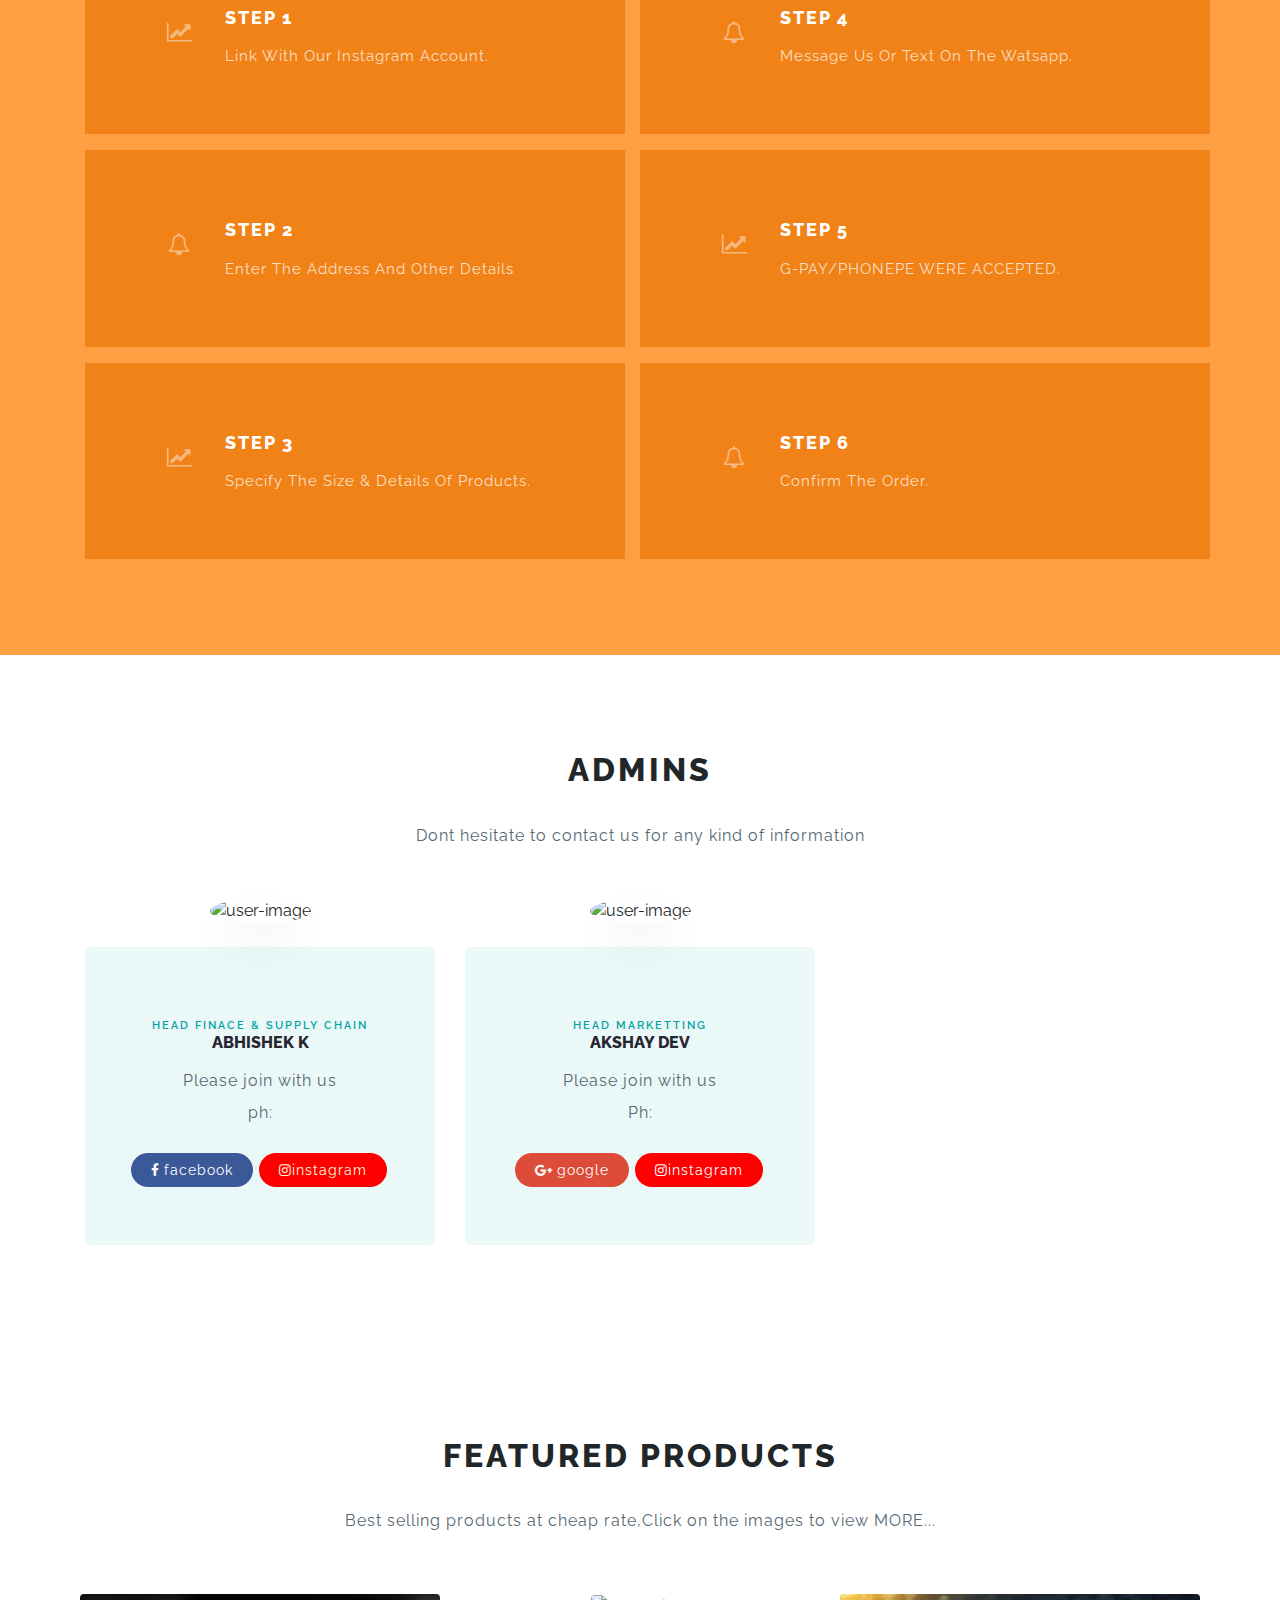
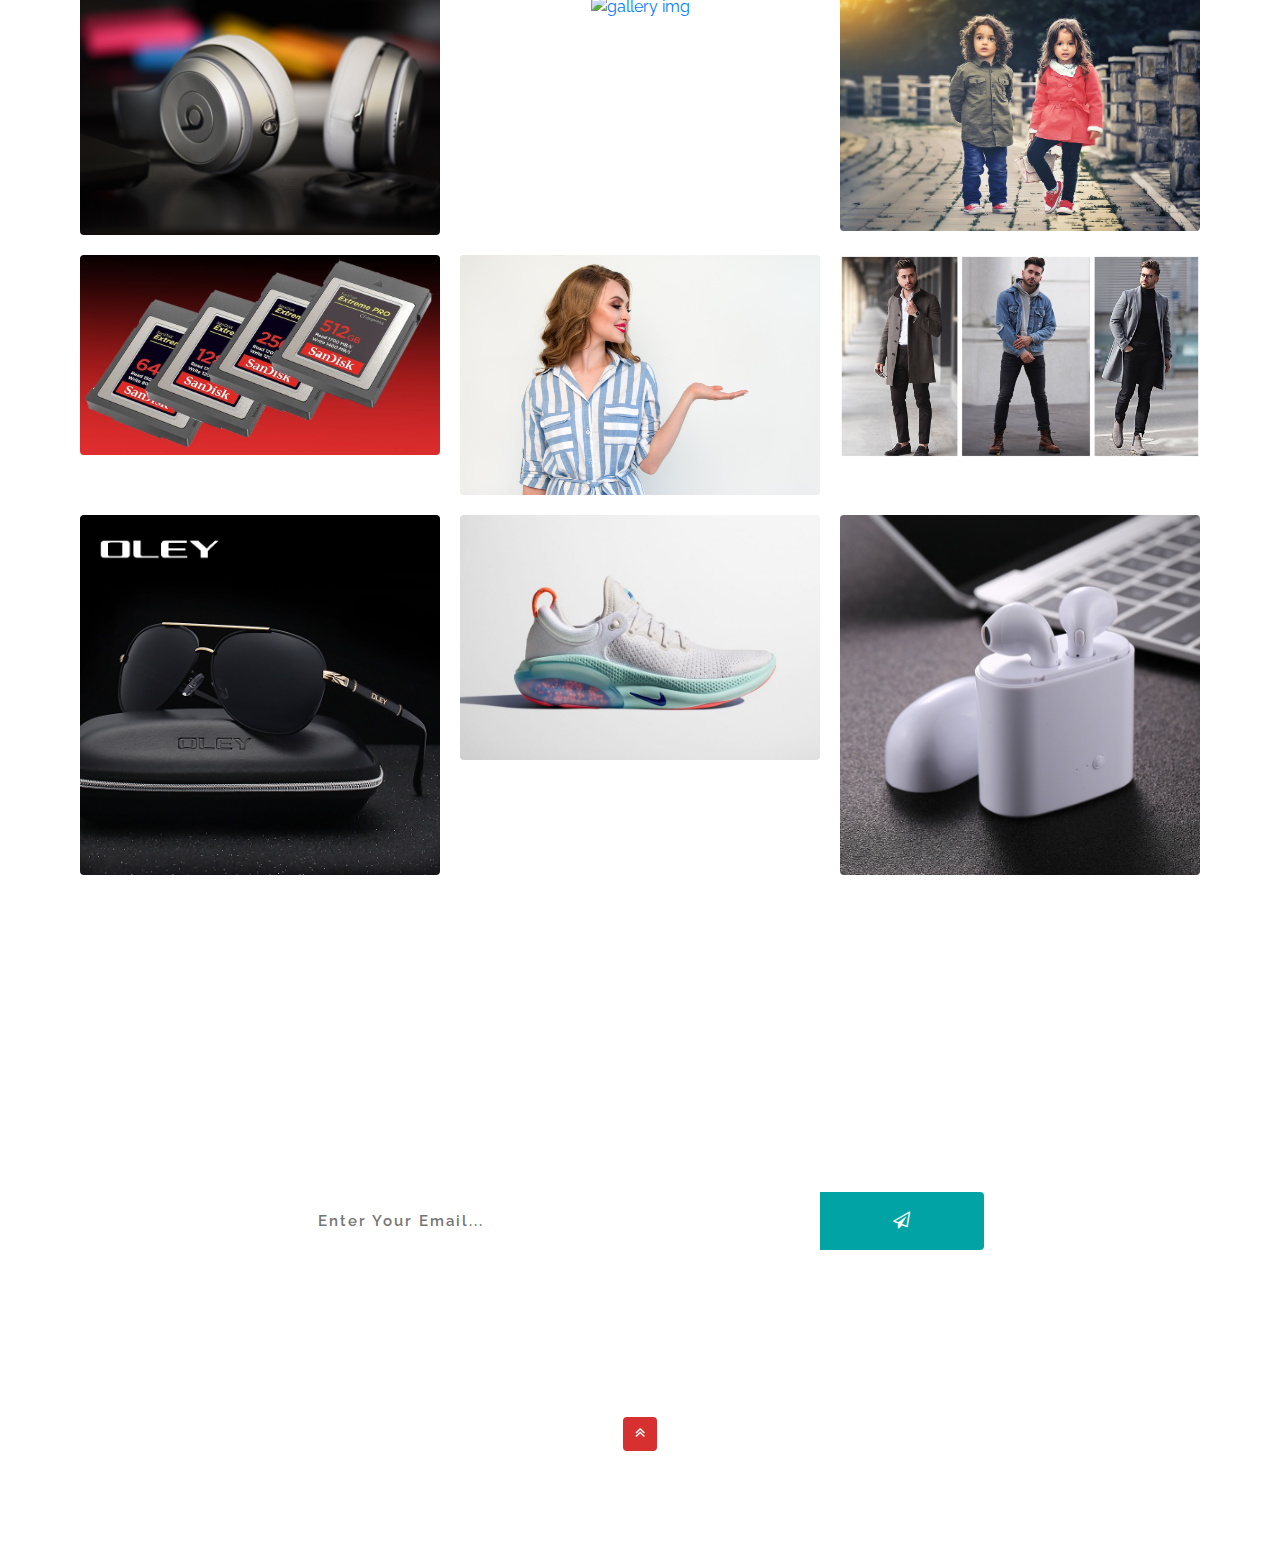
==== commit f4981299: "Update index.html" ====
--- a/index.html
+++ b/index.html
@@ -1,7 +1,7 @@
 
 
 <!DOCTYPE html>
-html lang="zxx">
+<html lang="zxx">
 
 <head>
     <title>EYE</title>
